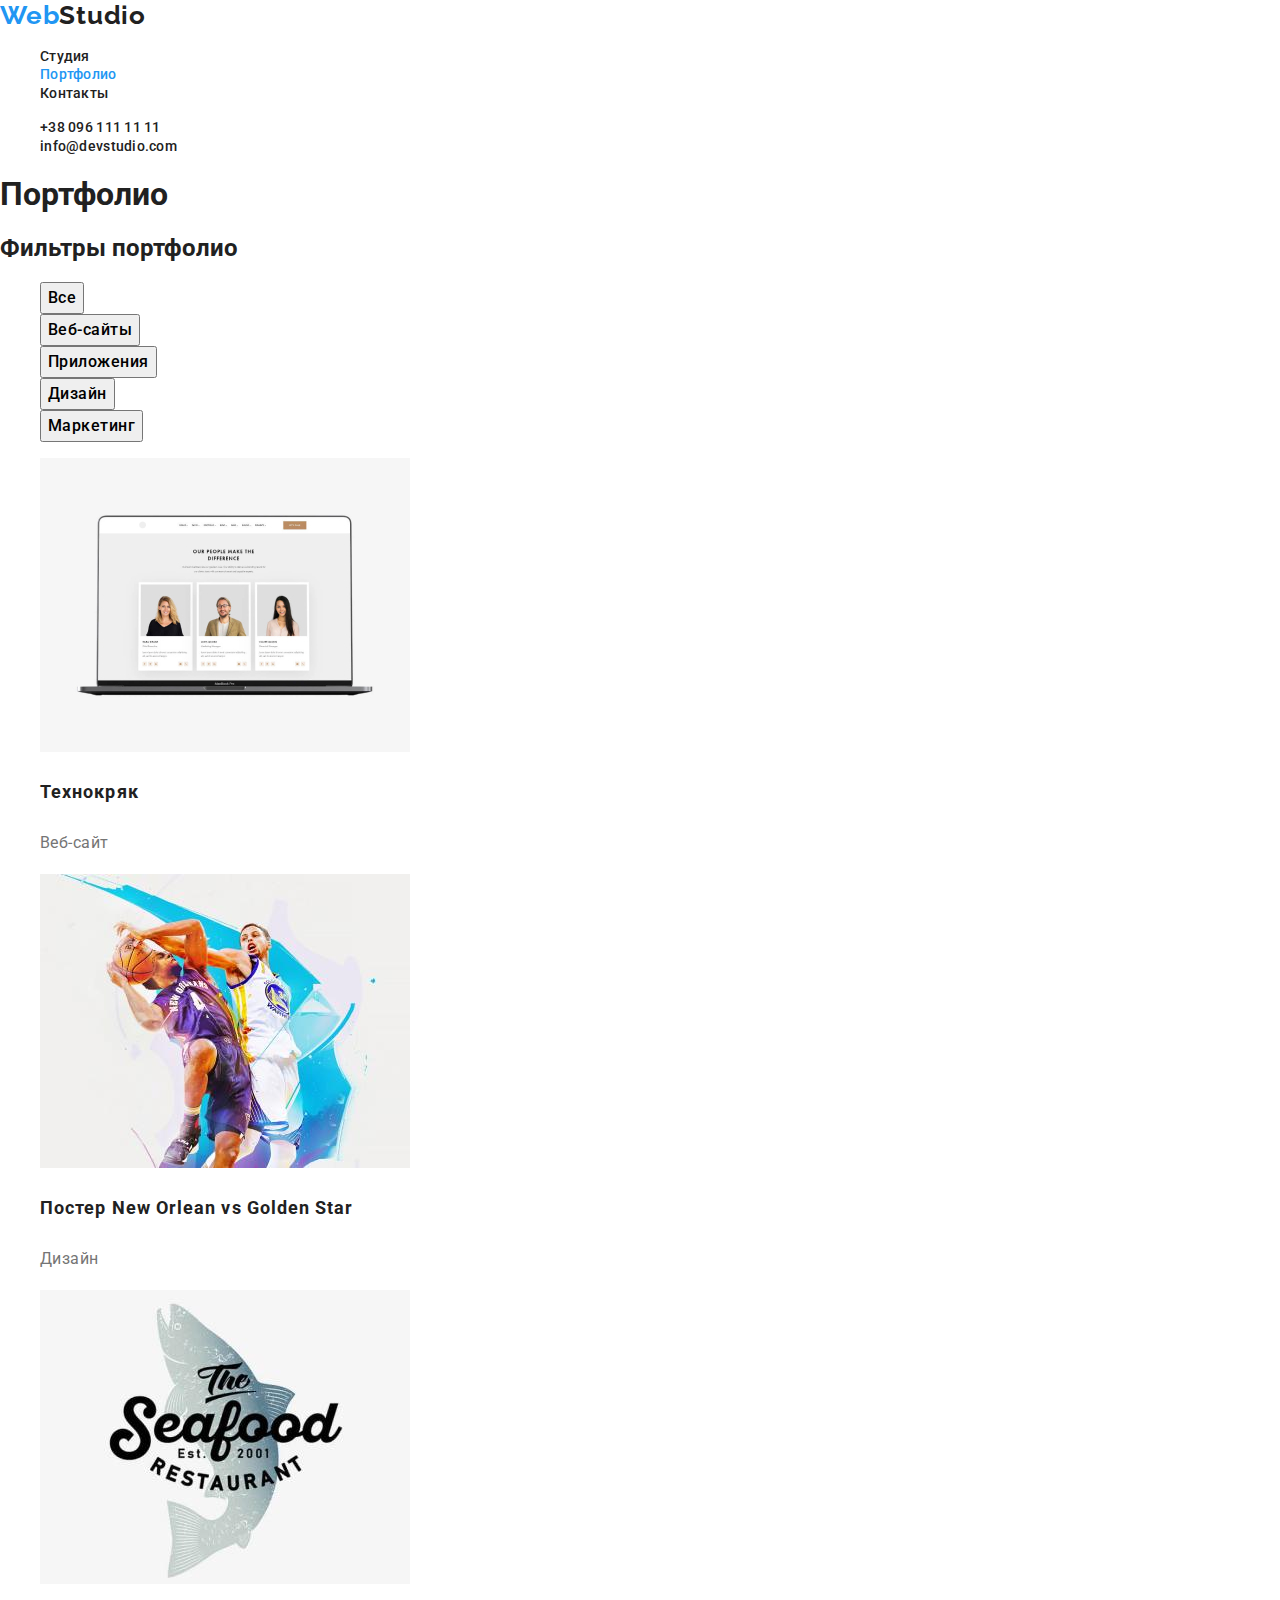
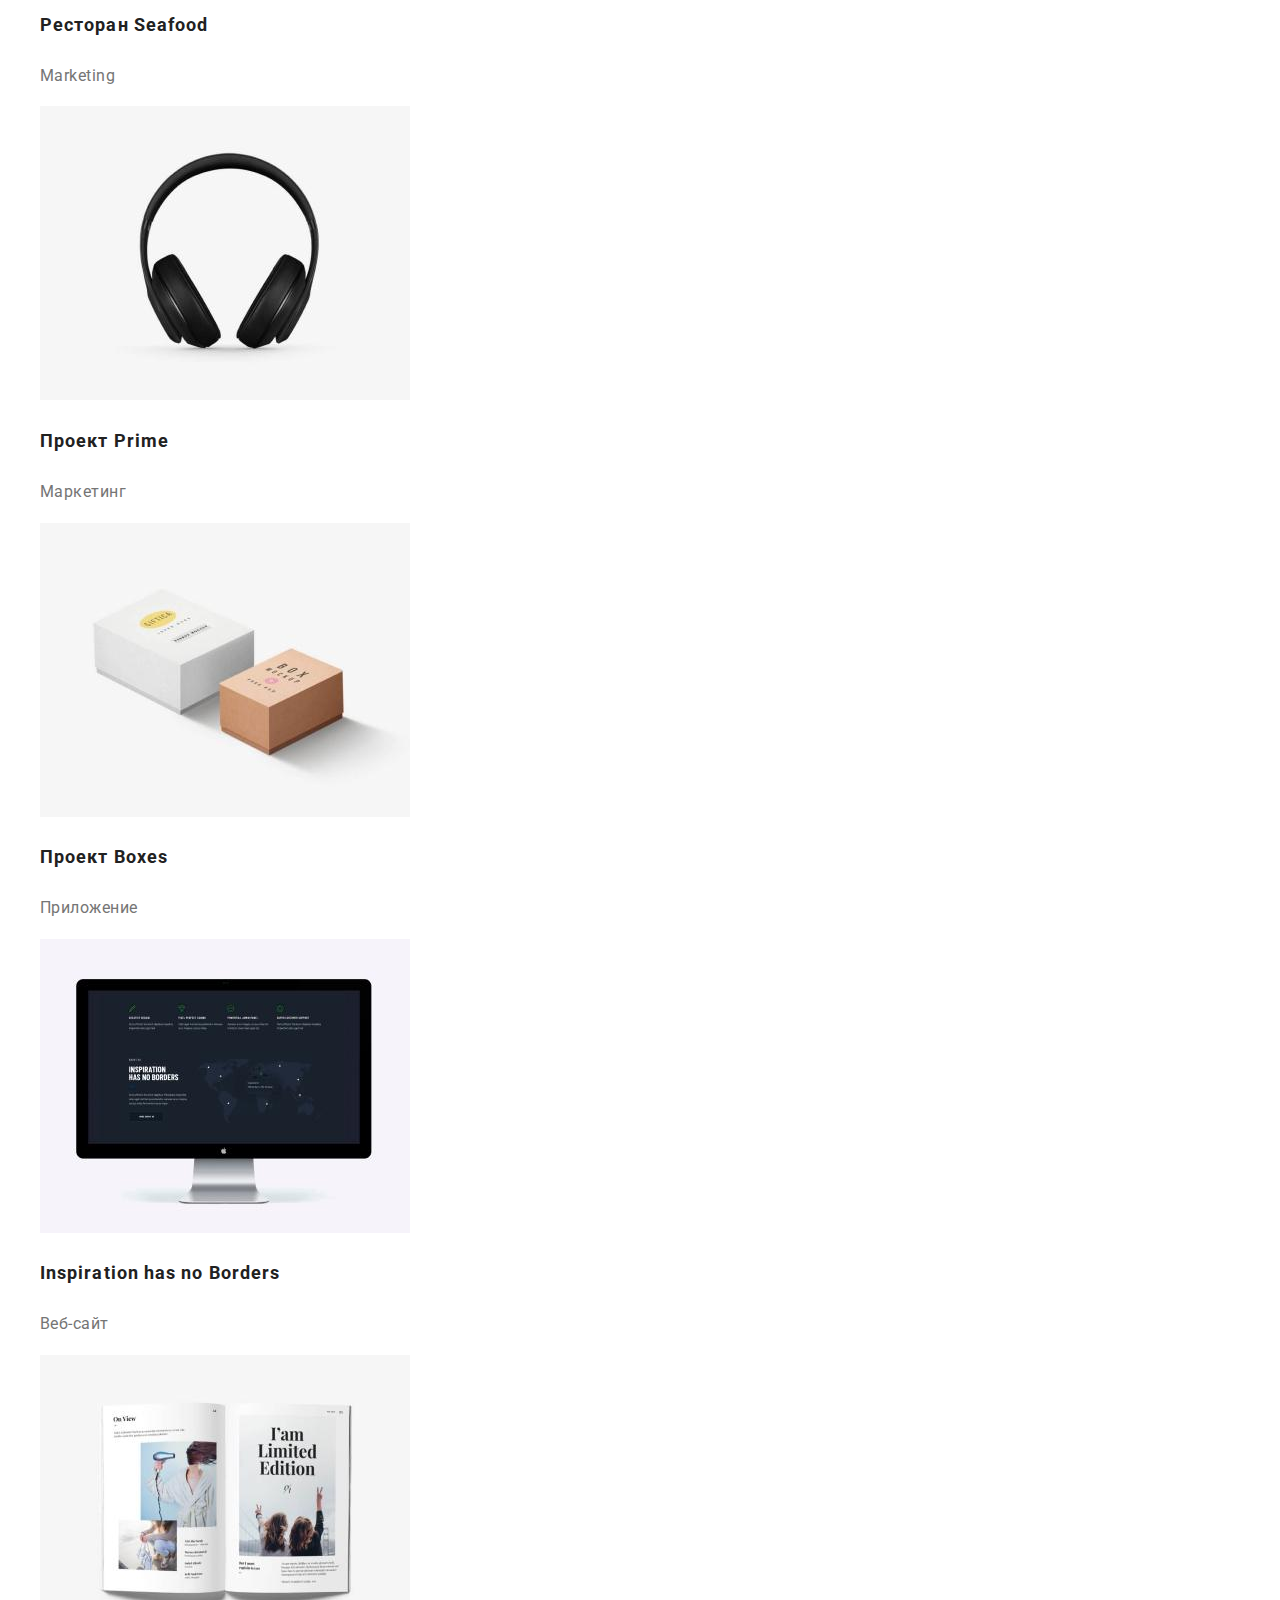
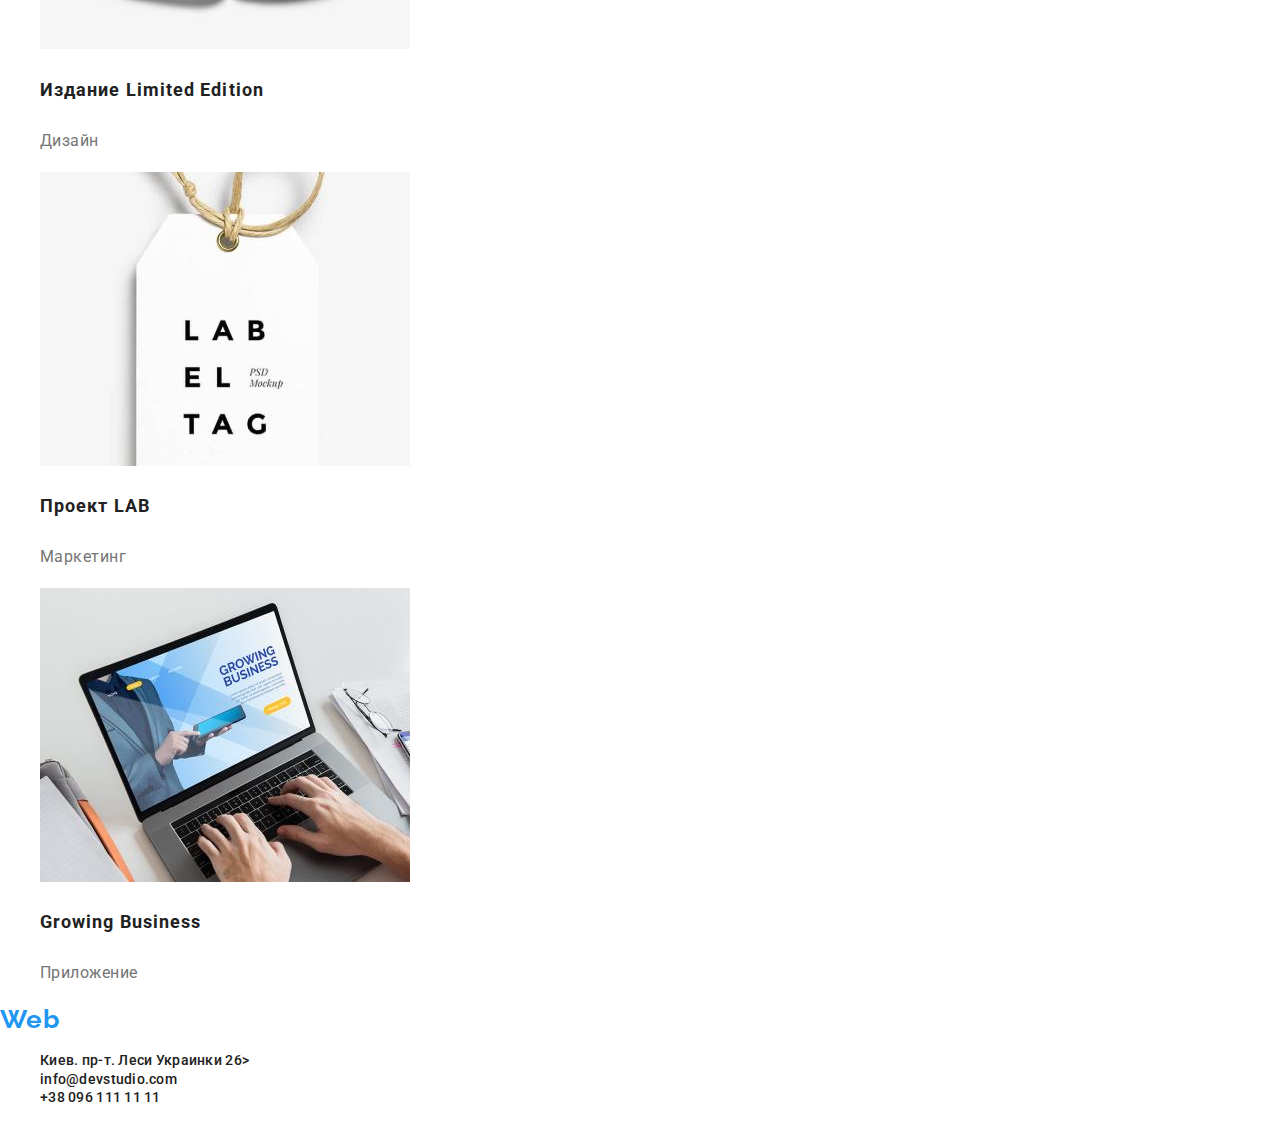
==== portfolio.html @ cba58229 "DOM2" ====
<!DOCTYPE html>
<html lang="ru">
    <head>
        <meta charset="UTF-8">
        <meta name="viewport" content="width=device-width, initial-scale=1.0">
        <title>ЭФФЕКТИВНЫЕ РЕШЕНИЯ ДЛЯ ВАШЕГО БИЗНЕСА</title>
        <link rel = "stylesheet" href="https://cdnjs.cloudflare.com/ajax/libs/modern-normalize/1.0.0/modern-normalize.css">
        <link rel = "preconnect" href = "https://fonts.gstatic.com">
        <link rel = "stylesheet" href="https://fonts.googleapis.com/css2?family=Raleway:wght@400;700&family=Roboto:wght@400;500;700;900&display=swap">
        <link rel = "stylesheet" href="./css/styles.css">
    </head>
    <body>
        <header>
            <nav>
        <!--Логотип--> 
                <a href="" class="logo link logo-light"><span class="letter">Web</span>Studio</a>
                <ul class="list">
                    <li>
                        <a href="" class="nav-link link">Студия</a>
                    </li>
                    <li>
                        <a href="" class="nav-link link active-link ">Портфолио</a>
                    </li>
                    <li>
                        <a href="" class="nav-link link">Контакты</a>
                    </li>
                </ul>
            </nav>
            <!--Контакты-->
            <ul class="list">
                <li>
                    <a href="tel:+380961111111" class="nav-link link">+38 096 111 11 11</a>
               </li>
                <li>
                    <a href="mailto:info@devstudio.com" class="nav-link link">info@devstudio.com</a>
                </li>
            </ul>
        </header>
        <h1 class="">Портфолио</h1>
    <section>
        <h2 class="">Фильтры портфолио</h2>
        <ul  class="list">
            <li class="list-item"><button type="button" class="filter-btn">Все</button></li>
            <li class="list-item"><button type="button" class="filter-btn">Веб-сайты</button></li>
            <li class="list-item"><button type="button" class="filter-btn">Приложения</button></li>
            <li class="list-item"><button type="button" class="filter-btn">Дизайн</button></li>
            <li class="list-item"><button type="button" class="filter-btn">Маркетинг</button></li>
        </ul>
        <ul class="list">
            <li>
                <img src="./images/portfolio/img1.jpg" alt="Ноутбук" width="370" height="294">
                <h3 class="item-title">Технокряк</h3>
                <p lang="ru" class="product-item">Веб-сайт</p>
            </li>

            <li>
                <img src="./images/portfolio/img2.jpg" alt="Баскетболисты" width="370" height="294">
                <h3 class="item-title">Постер New Orlean vs Golden Star</h3>
                <p lang="ru" class="product-item">Дизайн</p>
            </li>

            <li>
                <img src="./images/portfolio/img3.jpg" alt="Логотип" width="370" height="294">
                <h3 class="item-title">Ресторан Seafood</h3>
                <p lang="en" class="product-item">Marketing</p>
            </li>

            <li>
                <img src="./images/portfolio/img4.jpg" alt="Наушники" width="370" height="294">
                <h3 class="item-title">Проект Prime</h3>
                <p lang="ru" class="product-item">Маркетинг</p>
            </li>
            <li>
                <img src="./images/portfolio/img5.jpg" alt="Коробки" width="370" height="294">
                <h3 class="item-title">Проект Boxes</h3>
                <p lang="ru" class="product-item">Приложение</p>
            </li>
            <li>
                <img src="./images/portfolio/img6.jpg" alt="Монитор" width="370" height="294">
                <h3 class="item-title">Inspiration has no Borders</h3>
                <p lang="ru" class="product-item">Веб-сайт</p>
            </li>
            <li>
                <img src="./images/portfolio/img7.jpg" alt="Книжка" width="370" height="294">
                <h3 class="item-title">Издание Limited Edition</h3>
                <p lang="ru" class="product-item">Дизайн</p>
            </li>
            <li>
                <img src="./images/portfolio/img8.jpg" alt="*Бирка" width="370" height="294">
                <h3 class="item-title">Проект LAB</h3>
                <p lang="ru" class="product-item">Маркетинг</p>
            </li>
            <li>
                <img src="./images/portfolio/img9.jpg" alt="Набирать текст на ноутбуке" width="370" height="294">
                <h3 class="item-title">Growing Business</h3>
                <p lang="ru" class="product-item">Приложение</p>
            </li>
        </ul>
    </section>

    </body>
    <footer>
        <a href="" class="logo link logo-dark"><span class="letter">Web</span>Studio</a>
        <address class="address">
            <ul class="list">
                <li>
                    <a href="https://goo.gl/maps/rmxDf8wJgDax7i2T6" target="_blank" rel="noopener noreferrer" class="nav-link link">Киев.
                        пр-т. Леси Украинки 26></a>
                </li>
                <li>
                    <a href="mailto:info@devstudio.com" class="nav-link link">info@devstudio.com</a>
                </li>
                <li>
                    <a href="tel:+380961111111" class="nav-link link">+38 096 111 11 11</a>
                </li>
            </ul>
        </address>
    </footer>
</html>
---- css/styles.css ----
:root {
    --main-font: "Roboto", sans-serif;
    --secondary-font: "Raleway", sans-serif;
    --accent-color: #2196F3;
}


body {
    font-family: var(--main-font);
    color: #212121;
}

.list {
    list-style: none;
}

.address {
    font-style: normal;
}
/*==============HEADER================*/

.link {
    text-decoration: none;
    color: #212121;
}

.header {
    background: #FFFFFF;
}

.logo {
    font-family: var(--secondary-font);
    font-style: normal;
    font-weight: bold;
    font-size: 26px;
    line-height: 1.19;
    /* identical to box height */

    letter-spacing: 0.03em;
}

.logo-dark {
    color: #FFFFFF;
}
.logo-light {
    color: #212121;
}

.letter {
    color: var(--accent-color);
}



.nav-link {
    font-style: normal;
    font-weight: 500;
    font-size: 14px;
    line-height: 1.14;
    letter-spacing: 0.02em;
}

.nav-link:hover,
.nav-link:focus  {
    color: var(--accent-color);
}

.nav-contact-link {
    color: #757575;
}
.active-link {
    color: var(--accent-color);
}
/*==============END HEADER================*/

/*==============HERO================*/
.modal-btn {
    font-style: normal;
    font-weight: bold;
    text-align: center;
    font-size: 16px;
    line-height: 1.87;
    cursor: pointer;
}

.modal-btn:hover,
.modal-btn:focus {
    background-color: var(--accent-color);
    color: #FFFFFF;
}

/*==============END HERO================*/

.main-title {
    font-style: normal;
    font-weight: 900;
    font-size: 44px;
    line-height: 1.36;    /* or 136% */

    text-align: center;
    letter-spacing: 0.06em;
    text-transform: uppercase;
}

/*===========ABOUT===============*/
.feature-title {
    font-style: normal;
    font-weight: bold;
    font-size: 14px;
    line-height: 1.14;
    letter-spacing: 0.03em;
    text-transform: uppercase;
}

.feature {
    font-style: normal;
    font-weight: normal;
    font-size: 14px;
    line-height: 1.71;
    /* or 171% */

    letter-spacing: 0.03em;

    color: #757575;
}

.about-title {
    font-style: normal;
    font-weight: bold;
    font-size: 36px;
    line-height: 1.16;
    text-align: center;
    letter-spacing: 0.03em;
}

.about-item-title {
    font-style: normal;
    font-weight: 500;
    font-size: 16px;
    line-height: 1.18;
    /* identical to box height */

    text-align: center;
    letter-spacing: 0.03em;
}

.about-item {
    font-style: normal;
    font-weight: normal;
    font-size: 16px;
    line-height: 1.18;
    /* identical to box height */

    text-align: center;
    letter-spacing: 0.03em;
}

/*===========END ABOUT===============*/
/*=============FOOTER================*/
.footer-address-link {
    font-style: normal;
    font-weight: normal;
    font-size: 14px;
    line-height: 1.71;
    /* or 171% */

    letter-spacing: 0.03em;
    color: #FFFFFF;
}
.footer-contact-link {
    font-style: normal;
    font-weight: normal;
    font-size: 14px;
    line-height: 1.71;
    /* or 171% */

    letter-spacing: 0.03em;

    color: rgba(255, 255, 255, 0.6);
}

/*=============END FOOTER================*/

/*=============Portfolio================*/
.filter-btn {
    font-style: normal;
    font-weight: 500;
    font-size: 16px;
    line-height: 1.62;
    /* identical to box height, or 162% */

    text-align: center;
    letter-spacing: 0.03em;
    cursor: pointer;
}

.filter-btn:hover,
.filter-btn:focus {
    background-color: var(--accent-color);
    color: #FFFFFF;
}
.product-item {
    font-style: normal;
    font-weight: normal;
    font-size: 16px;
    line-height: 1.87;
    /* identical to box height, or 187% */
    
    letter-spacing: 0.03em;
    
    color: #757575;
}
.item-title{
    font-style: normal;
font-weight: bold;
font-size: 18px;
line-height: 2;
/* identical to box height, or 200% */

letter-spacing: 0.06em;

color: #212121;
    
}
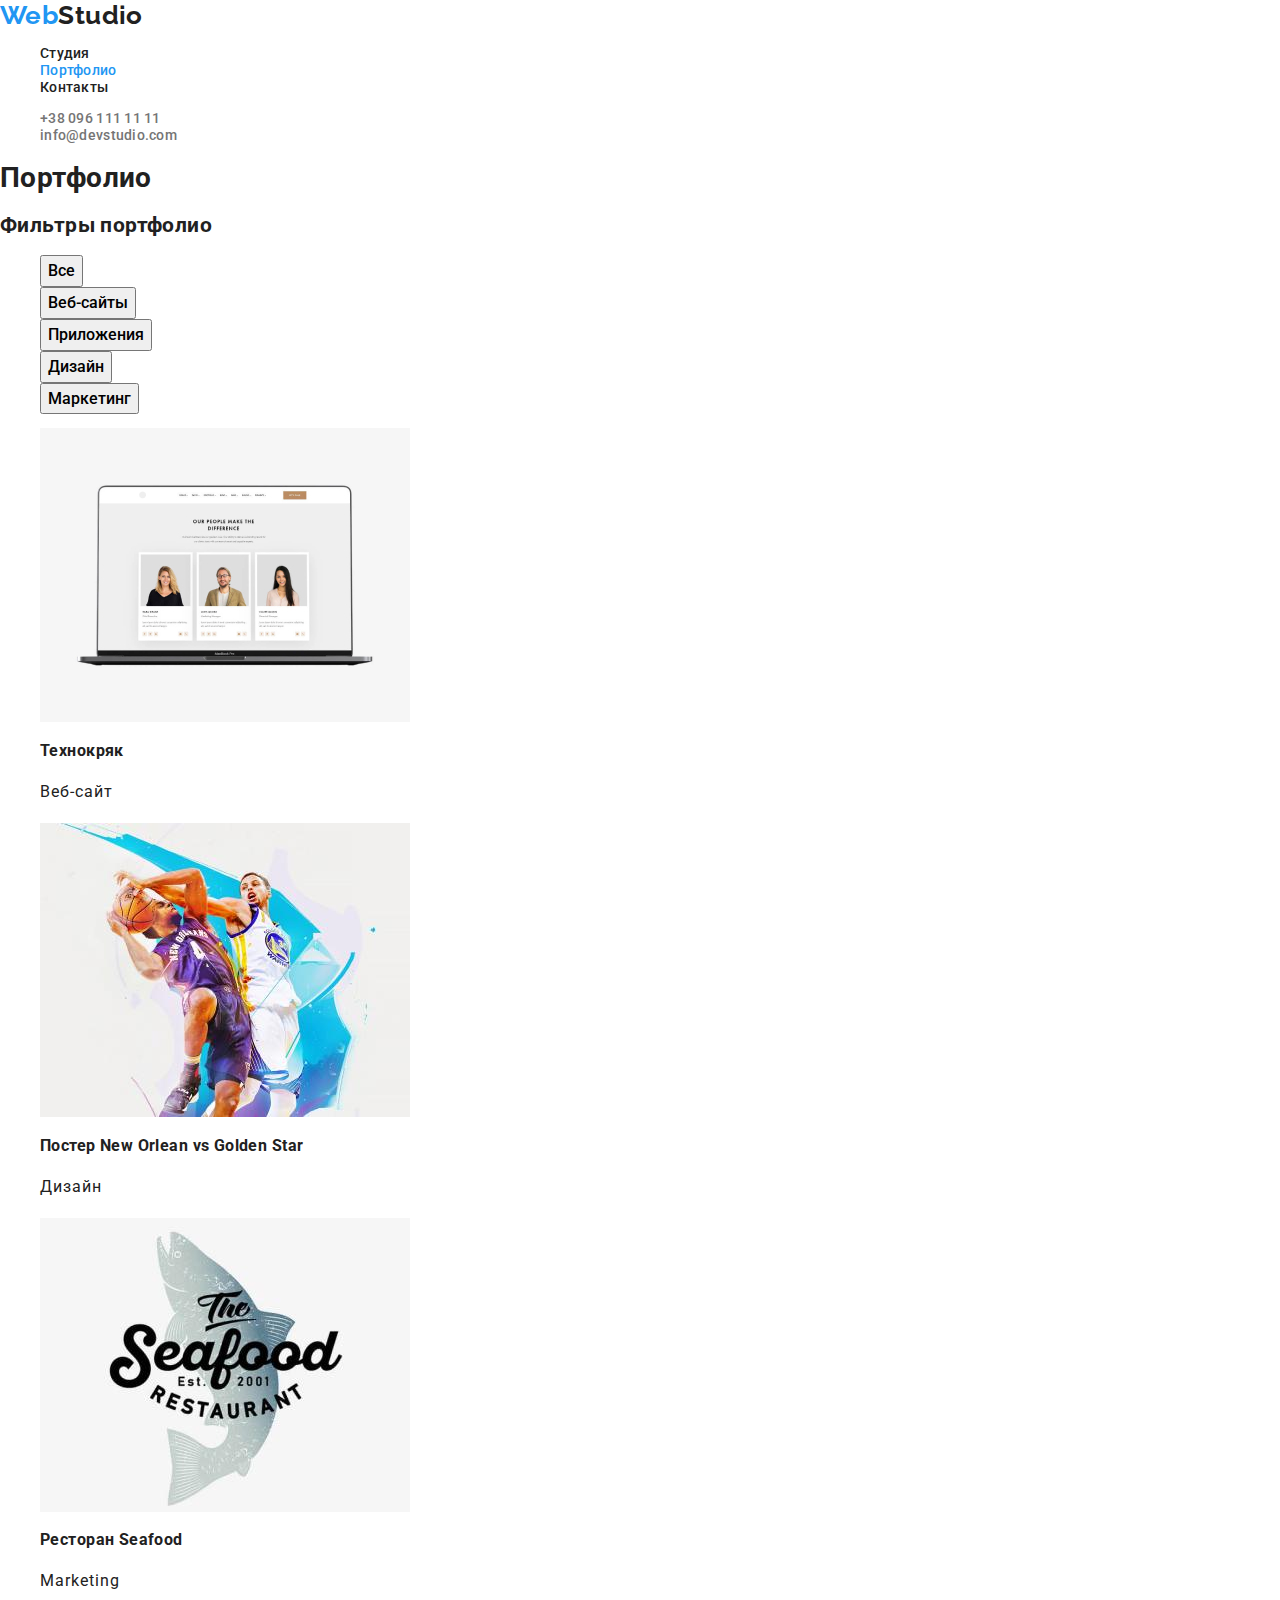
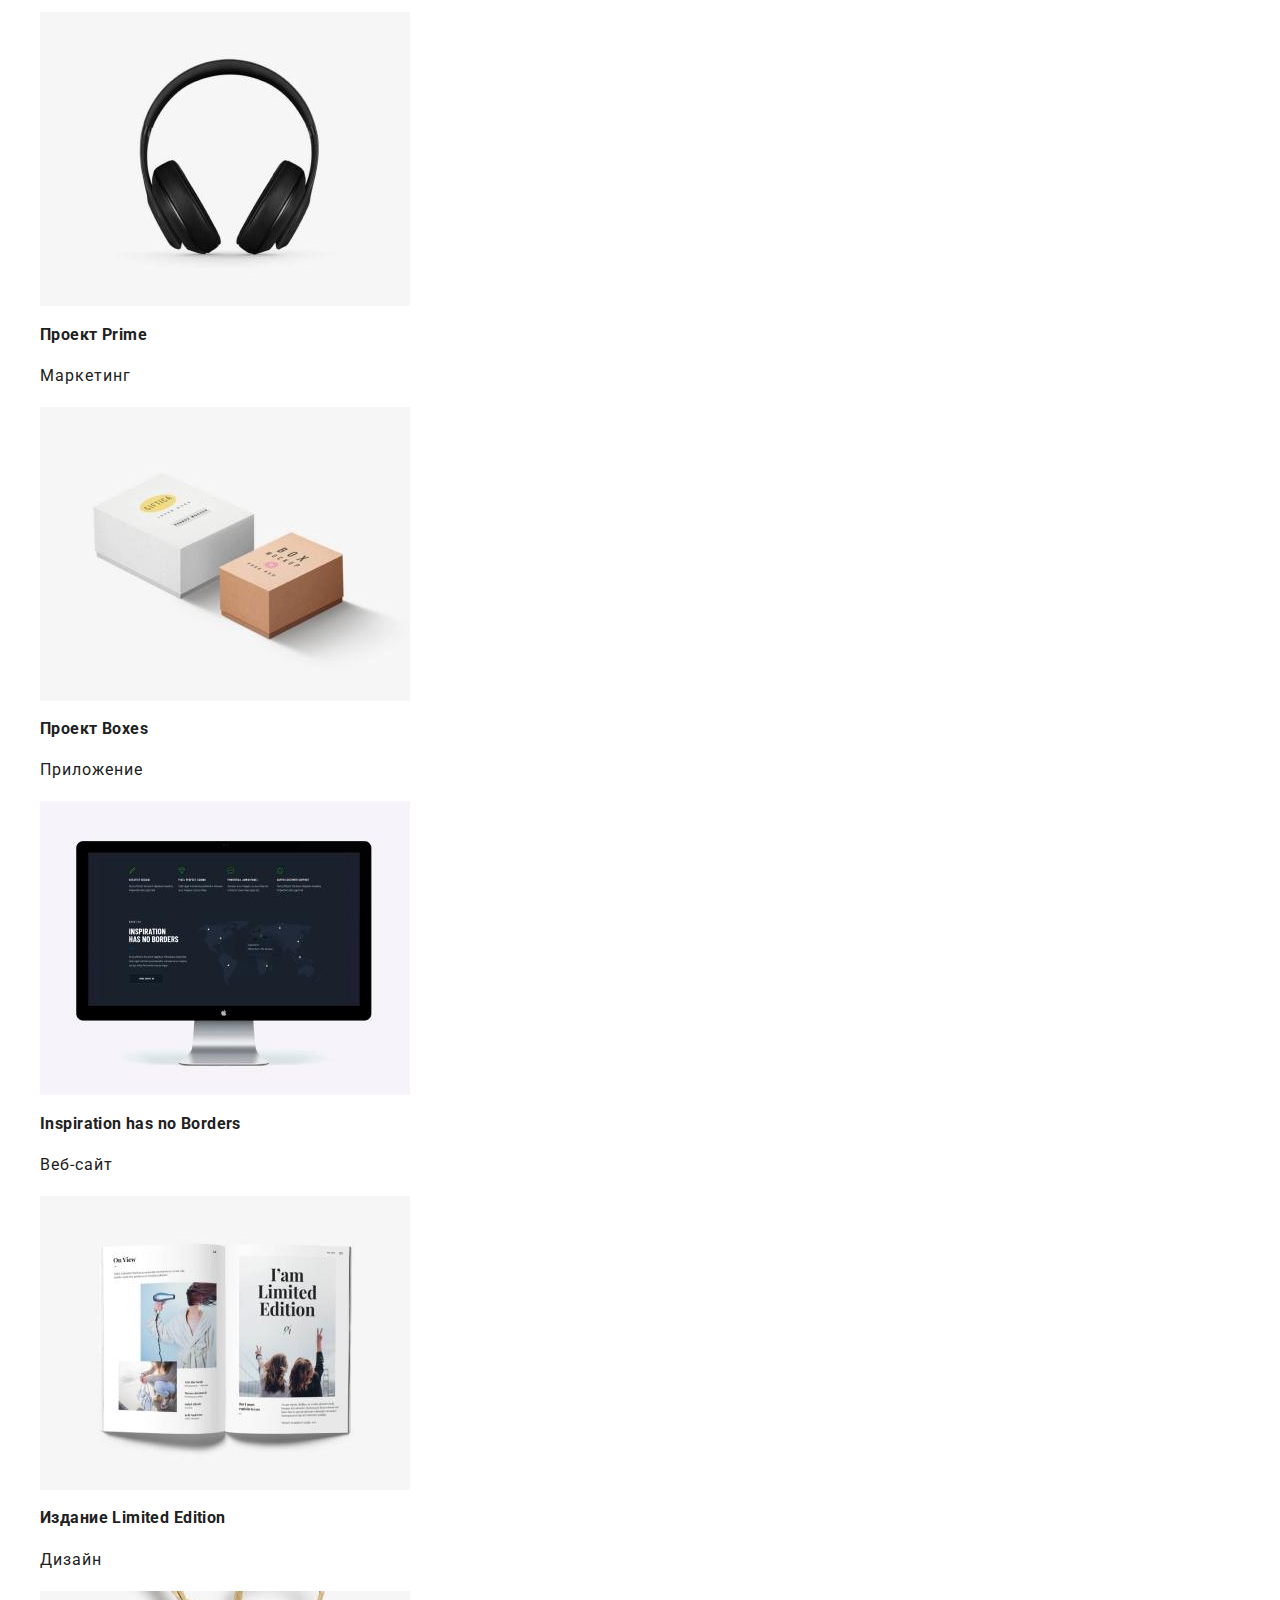
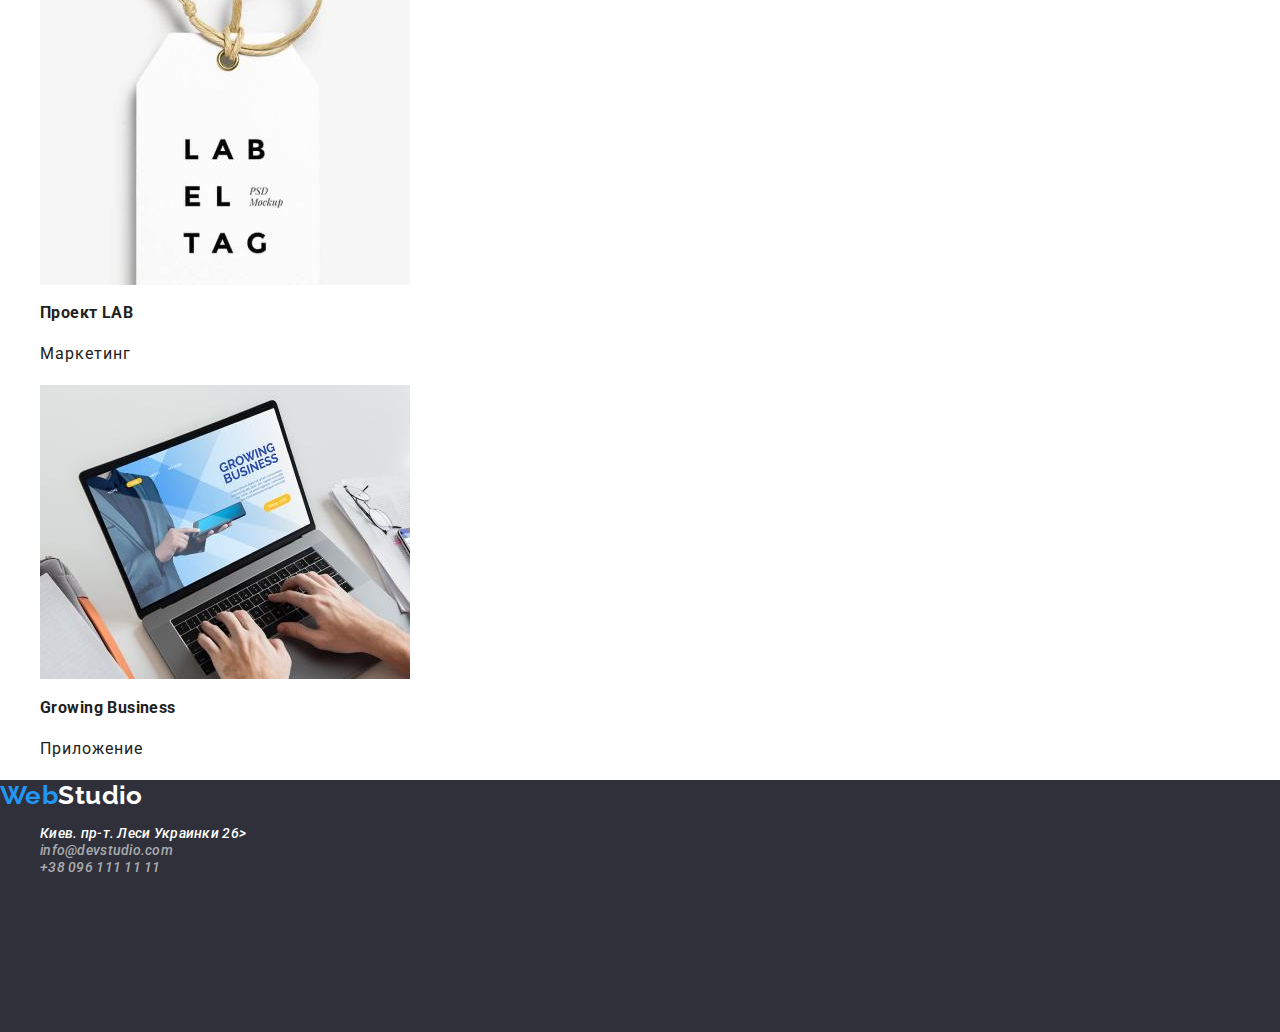
==== commit d23d8d89: "Испавляет баги по 1 сабмиту" ====
--- a/portfolio.html
+++ b/portfolio.html
@@ -1,119 +1,198 @@
 <!DOCTYPE html>
 <html lang="ru">
-    <head>
-        <meta charset="UTF-8">
-        <meta name="viewport" content="width=device-width, initial-scale=1.0">
-        <title>ЭФФЕКТИВНЫЕ РЕШЕНИЯ ДЛЯ ВАШЕГО БИЗНЕСА</title>
-        <link rel = "stylesheet" href="https://cdnjs.cloudflare.com/ajax/libs/modern-normalize/1.0.0/modern-normalize.css">
-        <link rel = "preconnect" href = "https://fonts.gstatic.com">
-        <link rel = "stylesheet" href="https://fonts.googleapis.com/css2?family=Raleway:wght@400;700&family=Roboto:wght@400;500;700;900&display=swap">
-        <link rel = "stylesheet" href="./css/styles.css">
-    </head>
-    <body>
-        <header>
-            <nav>
-        <!--Логотип--> 
-                <a href="" class="logo link logo-light"><span class="letter">Web</span>Studio</a>
-                <ul class="list">
-                    <li>
-                        <a href="" class="nav-link link">Студия</a>
-                    </li>
-                    <li>
-                        <a href="" class="nav-link link active-link ">Портфолио</a>
-                    </li>
-                    <li>
-                        <a href="" class="nav-link link">Контакты</a>
-                    </li>
-                </ul>
-            </nav>
-            <!--Контакты-->
-            <ul class="list">
-                <li>
-                    <a href="tel:+380961111111" class="nav-link link">+38 096 111 11 11</a>
-               </li>
-                <li>
-                    <a href="mailto:info@devstudio.com" class="nav-link link">info@devstudio.com</a>
-                </li>
-            </ul>
-        </header>
-        <h1 class="">Портфолио</h1>
+  <head>
+    <meta charset="UTF-8" />
+    <meta name="viewport" content="width=device-width, initial-scale=1.0" />
+    <title>ЭФФЕКТИВНЫЕ РЕШЕНИЯ ДЛЯ ВАШЕГО БИЗНЕСА</title>
+    <link
+      rel="stylesheet"
+      href="https://cdnjs.cloudflare.com/ajax/libs/modern-normalize/1.0.0/modern-normalize.css"
+    />
+    <link rel="preconnect" href="https://fonts.gstatic.com" />
+    <link
+      rel="stylesheet"
+      href="https://fonts.googleapis.com/css2?family=Raleway:wght@700&family=Roboto:wght@400;500;700;900&display=swap"
+    />
+    <link rel="stylesheet" href="./css/styles.css" />
+  </head>
+  <body>
+    <header>
+      <nav>
+        <!--Логотип-->
+        <a href="" class="logo link logo-light"
+          ><span class="letter">Web</span>Studio</a
+        >
+        <ul class="list">
+          <li>
+            <a href="./index.html" class="nav-link link">Студия</a>
+          </li>
+          <li>
+            <a href="./portfolio.html" class="nav-link link active-link">Портфолио</a>
+          </li>
+          <li>
+            <a href="" class="nav-link link">Контакты</a>
+          </li>
+        </ul>
+      </nav>
+      <!--Контакты-->
+      <ul class="list">
+        <li>
+          <a href="tel:+380961111111" class="nav-link link nav-contact-link  "
+            >+38 096 111 11 11</a
+          >
+        </li>
+        <li>
+          <a href="mailto:info@devstudio.com" class="nav-link link nav-contact-link "
+            >info@devstudio.com</a
+          >
+        </li>
+      </ul>
+    </header>
+    <h1 class="">Портфолио</h1>
     <section>
-        <h2 class="">Фильтры портфолио</h2>
-        <ul  class="list">
-            <li class="list-item"><button type="button" class="filter-btn">Все</button></li>
-            <li class="list-item"><button type="button" class="filter-btn">Веб-сайты</button></li>
-            <li class="list-item"><button type="button" class="filter-btn">Приложения</button></li>
-            <li class="list-item"><button type="button" class="filter-btn">Дизайн</button></li>
-            <li class="list-item"><button type="button" class="filter-btn">Маркетинг</button></li>
+      <h2 class="">Фильтры портфолио</h2>
+      <ul class="list">
+        <li class="list-item">
+          <button type="button" class="filter-btn">Все</button>
+        </li>
+        <li class="list-item">
+          <button type="button" class="filter-btn">Веб-сайты</button>
+        </li>
+        <li class="list-item">
+          <button type="button" class="filter-btn">Приложения</button>
+        </li>
+        <li class="list-item">
+          <button type="button" class="filter-btn">Дизайн</button>
+        </li>
+        <li class="list-item">
+          <button type="button" class="filter-btn">Маркетинг</button>
+        </li>
+      </ul>
+      <ul class="list">
+        <li>
+          <img
+            src="./images/portfolio/img1.jpg"
+            alt="Ноутбук"
+            width="370"
+            height="294"
+          />
+          <h3 class="item-title">Технокряк</h3>
+          <p lang="ru" class="product-item">Веб-сайт</p>
+        </li>
+
+        <li>
+          <img
+            src="./images/portfolio/img2.jpg"
+            alt="Баскетболисты"
+            width="370"
+            height="294"
+          />
+          <h3 class="item-title">Постер New Orlean vs Golden Star</h3>
+          <p lang="ru" class="product-item">Дизайн</p>
+        </li>
+
+        <li>
+          <img
+            src="./images/portfolio/img3.jpg"
+            alt="Логотип"
+            width="370"
+            height="294"
+          />
+          <h3 class="item-title">Ресторан Seafood</h3>
+          <p lang="en" class="product-item">Marketing</p>
+        </li>
+
+        <li>
+          <img
+            src="./images/portfolio/img4.jpg"
+            alt="Наушники"
+            width="370"
+            height="294"
+          />
+          <h3 class="item-title">Проект Prime</h3>
+          <p lang="ru" class="product-item">Маркетинг</p>
+        </li>
+        <li>
+          <img
+            src="./images/portfolio/img5.jpg"
+            alt="Коробки"
+            width="370"
+            height="294"
+          />
+          <h3 class="item-title">Проект Boxes</h3>
+          <p lang="ru" class="product-item">Приложение</p>
+        </li>
+        <li>
+          <img
+            src="./images/portfolio/img6.jpg"
+            alt="Монитор"
+            width="370"
+            height="294"
+          />
+          <h3 class="item-title">Inspiration has no Borders</h3>
+          <p lang="ru" class="product-item">Веб-сайт</p>
+        </li>
+        <li>
+          <img
+            src="./images/portfolio/img7.jpg"
+            alt="Книжка"
+            width="370"
+            height="294"
+          />
+          <h3 class="item-title">Издание Limited Edition</h3>
+          <p lang="ru" class="product-item">Дизайн</p>
+        </li>
+        <li>
+          <img
+            src="./images/portfolio/img8.jpg"
+            alt="*Бирка"
+            width="370"
+            height="294"
+          />
+          <h3 class="item-title">Проект LAB</h3>
+          <p lang="ru" class="product-item">Маркетинг</p>
+        </li>
+        <li>
+          <a>
+          <img
+            src="./images/portfolio/img9.jpg"
+            alt="Набирать текст на ноутбуке"
+            width="370"
+            height="294"
+          />
+          <h3 class="item-title">Growing Business</h3>
+          <p lang="ru" class="product-item">Приложение</p>
+          </a>
+        </li>
+      </ul>
+    </section>
+    <footer class="footer-bg">
+      <a href="" class="logo link logo-dark"
+        ><span class="letter">Web</span>Studio</a
+      >
+      <address class="address">
+        <ul class="list">
+          <li>
+            <a
+              href="https://goo.gl/maps/rmxDf8wJgDax7i2T6"
+              target="_blank"
+              rel="noopener noreferrer"
+              class="nav-link map-link link"
+              >Киев. пр-т. Леси Украинки 26></a
+            >
+          </li>
+          <li>
+            <a href="mailto:info@devstudio.com" class="nav-link tr-link link"
+              >info@devstudio.com</a
+            >
+          </li>
+          <li>
+            <a href="tel:+380961111111" class="nav-link tr-link link"
+              >+38 096 111 11 11</a
+            >
+          </li>
         </ul>
-        <ul class="list">
-            <li>
-                <img src="./images/portfolio/img1.jpg" alt="Ноутбук" width="370" height="294">
-                <h3 class="item-title">Технокряк</h3>
-                <p lang="ru" class="product-item">Веб-сайт</p>
-            </li>
-
-            <li>
-                <img src="./images/portfolio/img2.jpg" alt="Баскетболисты" width="370" height="294">
-                <h3 class="item-title">Постер New Orlean vs Golden Star</h3>
-                <p lang="ru" class="product-item">Дизайн</p>
-            </li>
-
-            <li>
-                <img src="./images/portfolio/img3.jpg" alt="Логотип" width="370" height="294">
-                <h3 class="item-title">Ресторан Seafood</h3>
-                <p lang="en" class="product-item">Marketing</p>
-            </li>
-
-            <li>
-                <img src="./images/portfolio/img4.jpg" alt="Наушники" width="370" height="294">
-                <h3 class="item-title">Проект Prime</h3>
-                <p lang="ru" class="product-item">Маркетинг</p>
-            </li>
-            <li>
-                <img src="./images/portfolio/img5.jpg" alt="Коробки" width="370" height="294">
-                <h3 class="item-title">Проект Boxes</h3>
-                <p lang="ru" class="product-item">Приложение</p>
-            </li>
-            <li>
-                <img src="./images/portfolio/img6.jpg" alt="Монитор" width="370" height="294">
-                <h3 class="item-title">Inspiration has no Borders</h3>
-                <p lang="ru" class="product-item">Веб-сайт</p>
-            </li>
-            <li>
-                <img src="./images/portfolio/img7.jpg" alt="Книжка" width="370" height="294">
-                <h3 class="item-title">Издание Limited Edition</h3>
-                <p lang="ru" class="product-item">Дизайн</p>
-            </li>
-            <li>
-                <img src="./images/portfolio/img8.jpg" alt="*Бирка" width="370" height="294">
-                <h3 class="item-title">Проект LAB</h3>
-                <p lang="ru" class="product-item">Маркетинг</p>
-            </li>
-            <li>
-                <img src="./images/portfolio/img9.jpg" alt="Набирать текст на ноутбуке" width="370" height="294">
-                <h3 class="item-title">Growing Business</h3>
-                <p lang="ru" class="product-item">Приложение</p>
-            </li>
-        </ul>
-    </section>
-
-    </body>
-    <footer>
-        <a href="" class="logo link logo-dark"><span class="letter">Web</span>Studio</a>
-        <address class="address">
-            <ul class="list">
-                <li>
-                    <a href="https://goo.gl/maps/rmxDf8wJgDax7i2T6" target="_blank" rel="noopener noreferrer" class="nav-link link">Киев.
-                        пр-т. Леси Украинки 26></a>
-                </li>
-                <li>
-                    <a href="mailto:info@devstudio.com" class="nav-link link">info@devstudio.com</a>
-                </li>
-                <li>
-                    <a href="tel:+380961111111" class="nav-link link">+38 096 111 11 11</a>
-                </li>
-            </ul>
-        </address>
+      </address>
     </footer>
-</html>+  </body>
+</html>
--- a/css/styles.css
+++ b/css/styles.css
@@ -1,224 +1,208 @@
 :root {
-    --main-font: "Roboto", sans-serif;
-    --secondary-font: "Raleway", sans-serif;
-    --accent-color: #2196F3;
-}
-
+  --main-font: "Roboto", sans-serif;
+  --secondary-font: "Raleway", sans-serif;
+  --accent-color: #2196f3;
+  --white-color: #ffffff;
+  --mostly-black-color: #212121;
+  --dark-graylish-blue-color: #2f303A;
+  --dark-gray-color: #757575;
+  --transparent-white-color: rgba(255, 255, 255, 0.6);
+
+}
 
 body {
-    font-family: var(--main-font);
-    color: #212121;
+  font-family: var(--main-font);
+  color: var(--mostly-black-color);
+  font-style: normal;
+  font-weight: normal;
+  font-size: 14px;
+  letter-spacing: 0.03em;
 }
 
 .list {
-    list-style: none;
-}
-
-.address {
-    font-style: normal;
-}
+  list-style: none;
+}
+
 /*==============HEADER================*/
 
 .link {
-    text-decoration: none;
-    color: #212121;
+  text-decoration: none;
+  color: var(--mostly-black-color);
 }
 
 .header {
-    background: #FFFFFF;
+  background: var(--white-color);
 }
 
 .logo {
-    font-family: var(--secondary-font);
-    font-style: normal;
-    font-weight: bold;
-    font-size: 26px;
-    line-height: 1.19;
-    /* identical to box height */
-
-    letter-spacing: 0.03em;
+  font-family: var(--secondary-font);
+  font-weight: bold;
+  font-size: 26px;
+  line-height: 1.19;
+  /* identical to box height */
+
 }
 
 .logo-dark {
-    color: #FFFFFF;
+  color: var(--white-color);
 }
 .logo-light {
-    color: #212121;
+  color: var(--mostly-black-color);
 }
 
 .letter {
-    color: var(--accent-color);
-}
-
-
+  color: var(--accent-color);
+}
 
 .nav-link {
-    font-style: normal;
-    font-weight: 500;
-    font-size: 14px;
-    line-height: 1.14;
-    letter-spacing: 0.02em;
+  font-weight: 500;
+  line-height: 1.14;
+  letter-spacing: 0.02em;
 }
 
 .nav-link:hover,
-.nav-link:focus  {
-    color: var(--accent-color);
+.nav-link:focus {
+  color: var(--accent-color);
 }
 
 .nav-contact-link {
-    color: #757575;
+  color: var(--dark-gray-color);
 }
 .active-link {
-    color: var(--accent-color);
+  color: var(--accent-color);
 }
 /*==============END HEADER================*/
 
 /*==============HERO================*/
 .modal-btn {
-    font-style: normal;
-    font-weight: bold;
-    text-align: center;
-    font-size: 16px;
-    line-height: 1.87;
-    cursor: pointer;
+  font-weight: bold;
+  text-align: center;
+  font-size: 16px;
+  line-height: 1.87;
+  cursor: pointer;
+  background-color: var(--accent-color);
+  color: var(--white-color);
 }
 
 .modal-btn:hover,
 .modal-btn:focus {
-    background-color: var(--accent-color);
-    color: #FFFFFF;
-}
-
+  background-color: var(--accent-color);
+  color: var(--white-color);
+}
+.hero-bg{
+width: 1600px;
+height: 600px;
+left: 0px;
+top: 80px;
+background: var(--dark-graylish-blue-color);
+  }
 /*==============END HERO================*/
 
 .main-title {
-    font-style: normal;
-    font-weight: 900;
-    font-size: 44px;
-    line-height: 1.36;    /* or 136% */
-
-    text-align: center;
-    letter-spacing: 0.06em;
-    text-transform: uppercase;
+  font-weight: 900;
+  font-size: 44px;
+  line-height: 1.36; /* or 136% */
+  color: var(--white-color);
+  text-align: center;
+  letter-spacing: 0.06em;
+  text-transform: uppercase;
 }
 
 /*===========ABOUT===============*/
 .feature-title {
-    font-style: normal;
-    font-weight: bold;
-    font-size: 14px;
-    line-height: 1.14;
-    letter-spacing: 0.03em;
-    text-transform: uppercase;
+  font-weight: bold;
+  line-height: 1.14;
+  text-transform: uppercase;
 }
 
 .feature {
-    font-style: normal;
-    font-weight: normal;
-    font-size: 14px;
-    line-height: 1.71;
-    /* or 171% */
-
-    letter-spacing: 0.03em;
-
-    color: #757575;
+  line-height: 1.71;
+  /* or 171% */
+  color:var(--dark-gray-color);
 }
 
 .about-title {
-    font-style: normal;
-    font-weight: bold;
-    font-size: 36px;
-    line-height: 1.16;
-    text-align: center;
-    letter-spacing: 0.03em;
+  font-weight: bold;
+  font-size: 36px;
+  line-height: 1.16;
+  text-align: center;
 }
 
 .about-item-title {
-    font-style: normal;
-    font-weight: 500;
-    font-size: 16px;
-    line-height: 1.18;
-    /* identical to box height */
-
-    text-align: center;
-    letter-spacing: 0.03em;
+  font-weight: 500;
+  font-size: 16px;
+  line-height: 1.18;
+  /* identical to box height */
+
+  text-align: center;
 }
 
 .about-item {
-    font-style: normal;
-    font-weight: normal;
-    font-size: 16px;
-    line-height: 1.18;
-    /* identical to box height */
-
-    text-align: center;
-    letter-spacing: 0.03em;
+  font-size: 16px;
+  line-height: 1.18;
+  /* identical to box height */
+
+  text-align: center;
 }
 
 /*===========END ABOUT===============*/
 /*=============FOOTER================*/
 .footer-address-link {
-    font-style: normal;
-    font-weight: normal;
-    font-size: 14px;
-    line-height: 1.71;
-    /* or 171% */
-
-    letter-spacing: 0.03em;
-    color: #FFFFFF;
+  line-height: 1.71;
+  /* or 171% */
+  color: var(--white-color);
 }
 .footer-contact-link {
-    font-style: normal;
-    font-weight: normal;
-    font-size: 14px;
-    line-height: 1.71;
-    /* or 171% */
-
-    letter-spacing: 0.03em;
-
-    color: rgba(255, 255, 255, 0.6);
-}
-
+  line-height: 1.71;
+  /* or 171% */
+  color: var(--transparent-white-color);
+}
+.footer-bg {
+width: 1600px;
+height: 252px;
+left: 0px;
+top: 2097px;
+
+background: var(--dark-graylish-blue-color);
+}
 /*=============END FOOTER================*/
 
 /*=============Portfolio================*/
 .filter-btn {
-    font-style: normal;
-    font-weight: 500;
-    font-size: 16px;
-    line-height: 1.62;
-    /* identical to box height, or 162% */
-
-    text-align: center;
-    letter-spacing: 0.03em;
-    cursor: pointer;
+  font-weight: 500;
+  font-size: 16px;
+  line-height: 1.62;
+  /* identical to box height, or 162% */
+
+  text-align: center;
+  cursor: pointer;
 }
 
 .filter-btn:hover,
 .filter-btn:focus {
-    background-color: var(--accent-color);
-    color: #FFFFFF;
+  background-color: var(--accent-color);
+  color: var(--white-color);
 }
 .product-item {
-    font-style: normal;
-    font-weight: normal;
-    font-size: 16px;
-    line-height: 1.87;
-    /* identical to box height, or 187% */
-    
-    letter-spacing: 0.03em;
-    
-    color: #757575;
-}
-.item-title{
-    font-style: normal;
-font-weight: bold;
-font-size: 18px;
-line-height: 2;
-/* identical to box height, or 200% */
-
-letter-spacing: 0.06em;
-
-color: #212121;
-    
+  font-size: 16px;
+  line-height: 1.87;
+  /* identical to box height, or 187% 
+
+  color: var(--dark-gray-color);
+}
+.item-title {
+  font-weight: bold;
+  font-size: 18px;
+  line-height: 2;
+  /* identical to box height, or 200% */
+
+  letter-spacing: 0.06em;
+
+  color: var(--mostly-black-color);
+}
+.map-link {
+  color: var(--white-color);
+}
+.tr-link {
+  color: var(--transparent-white-color);
 }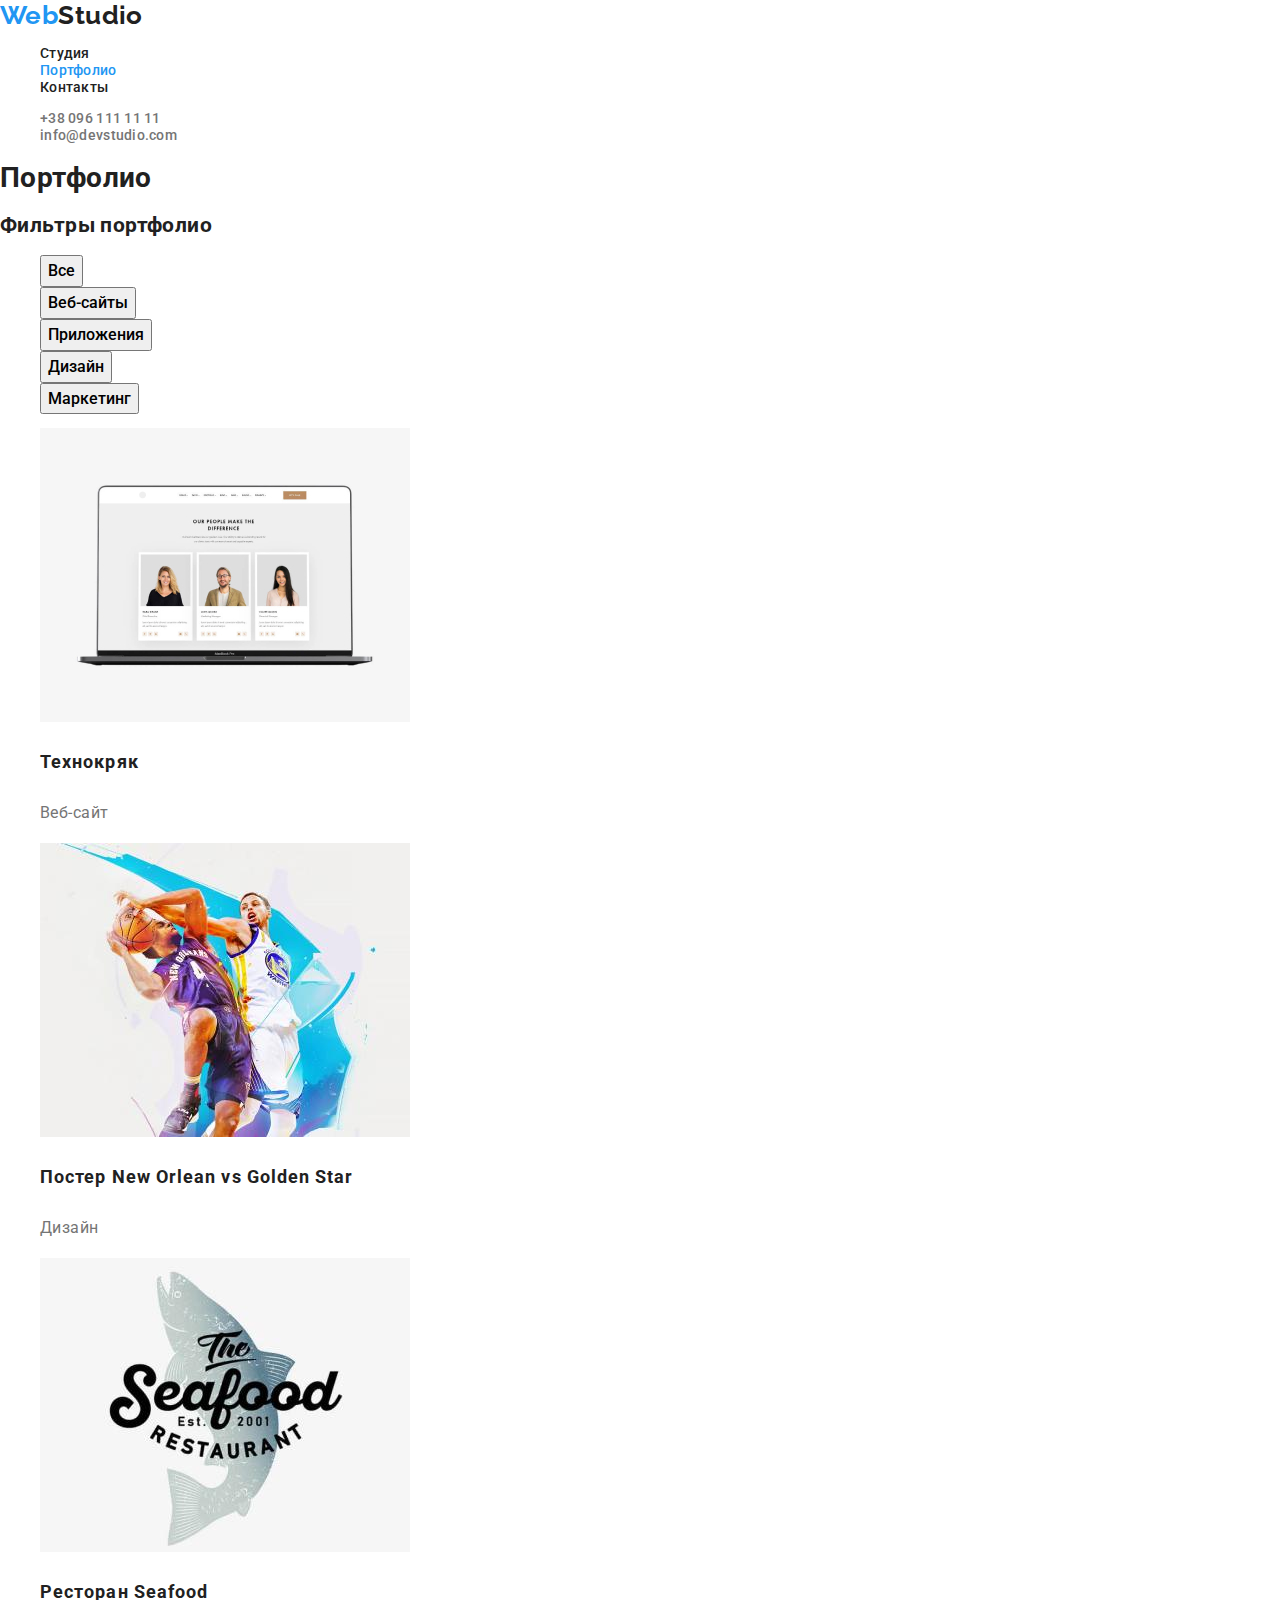
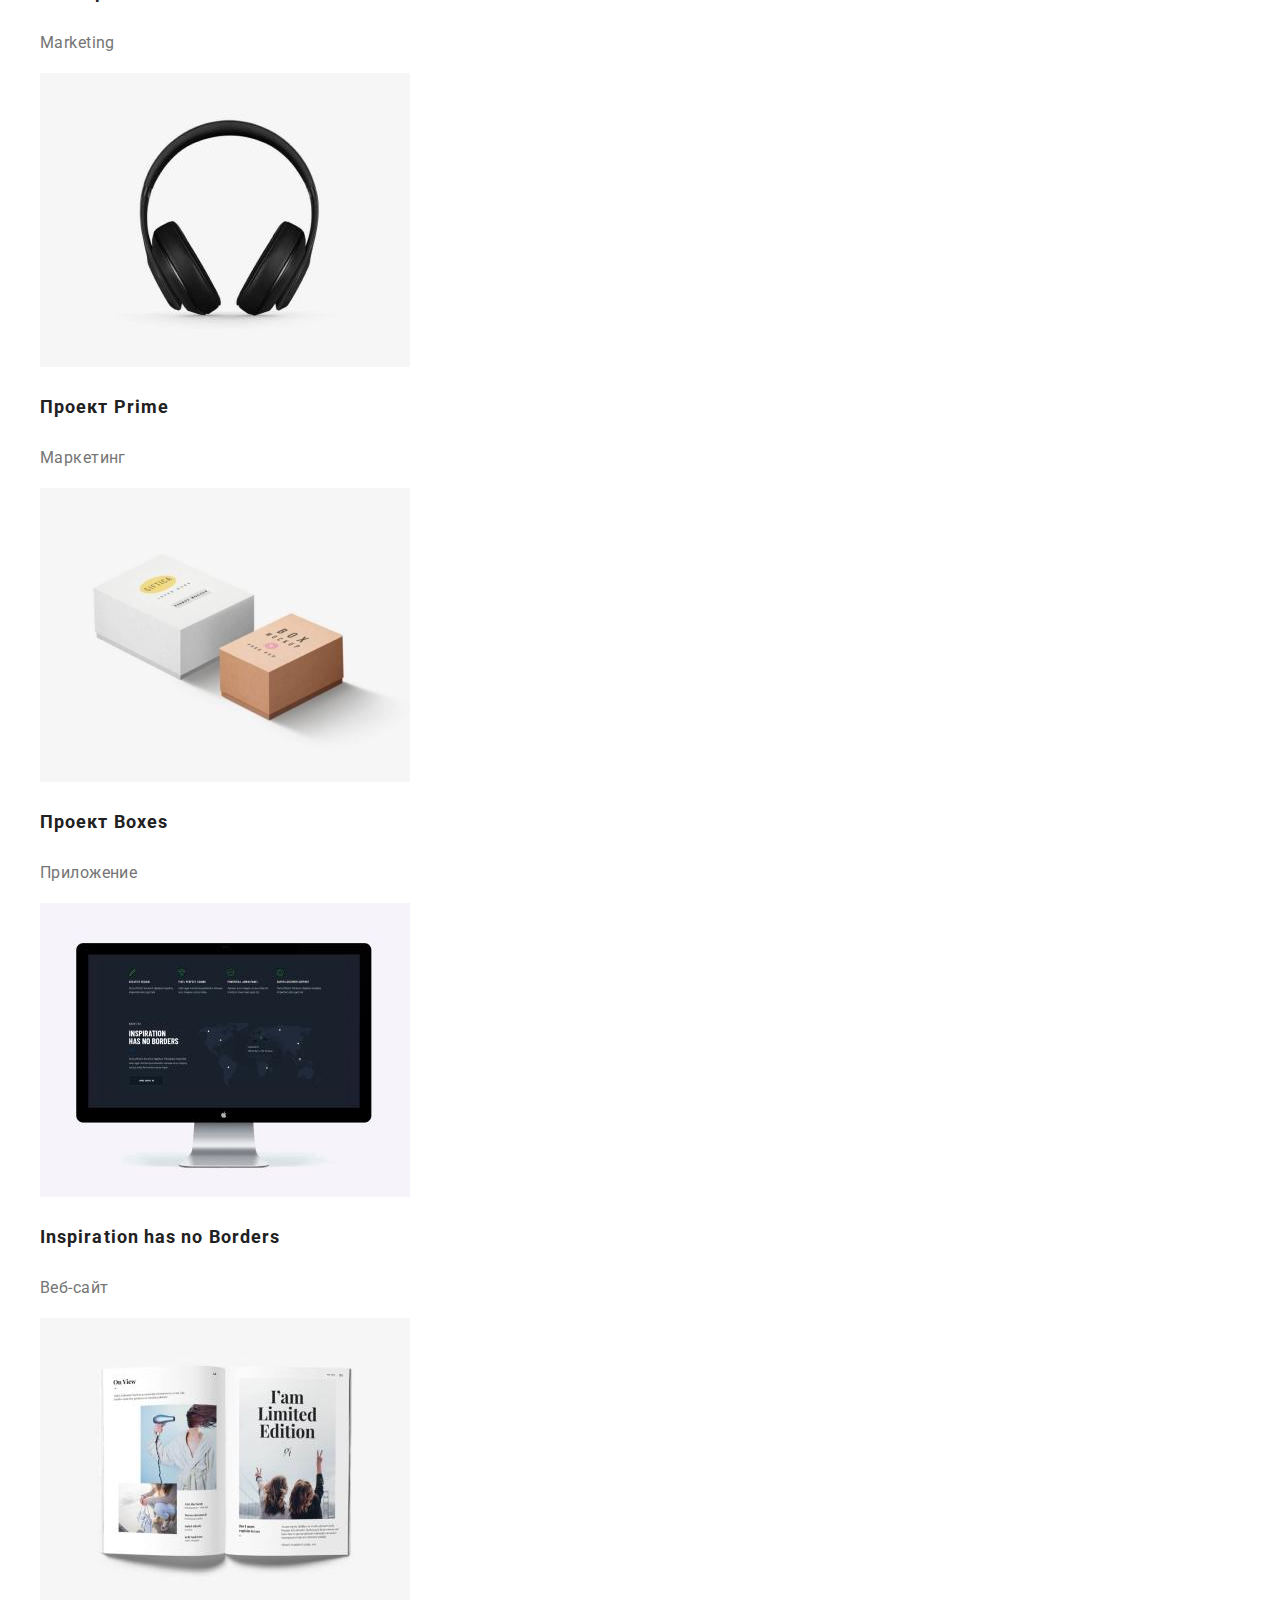
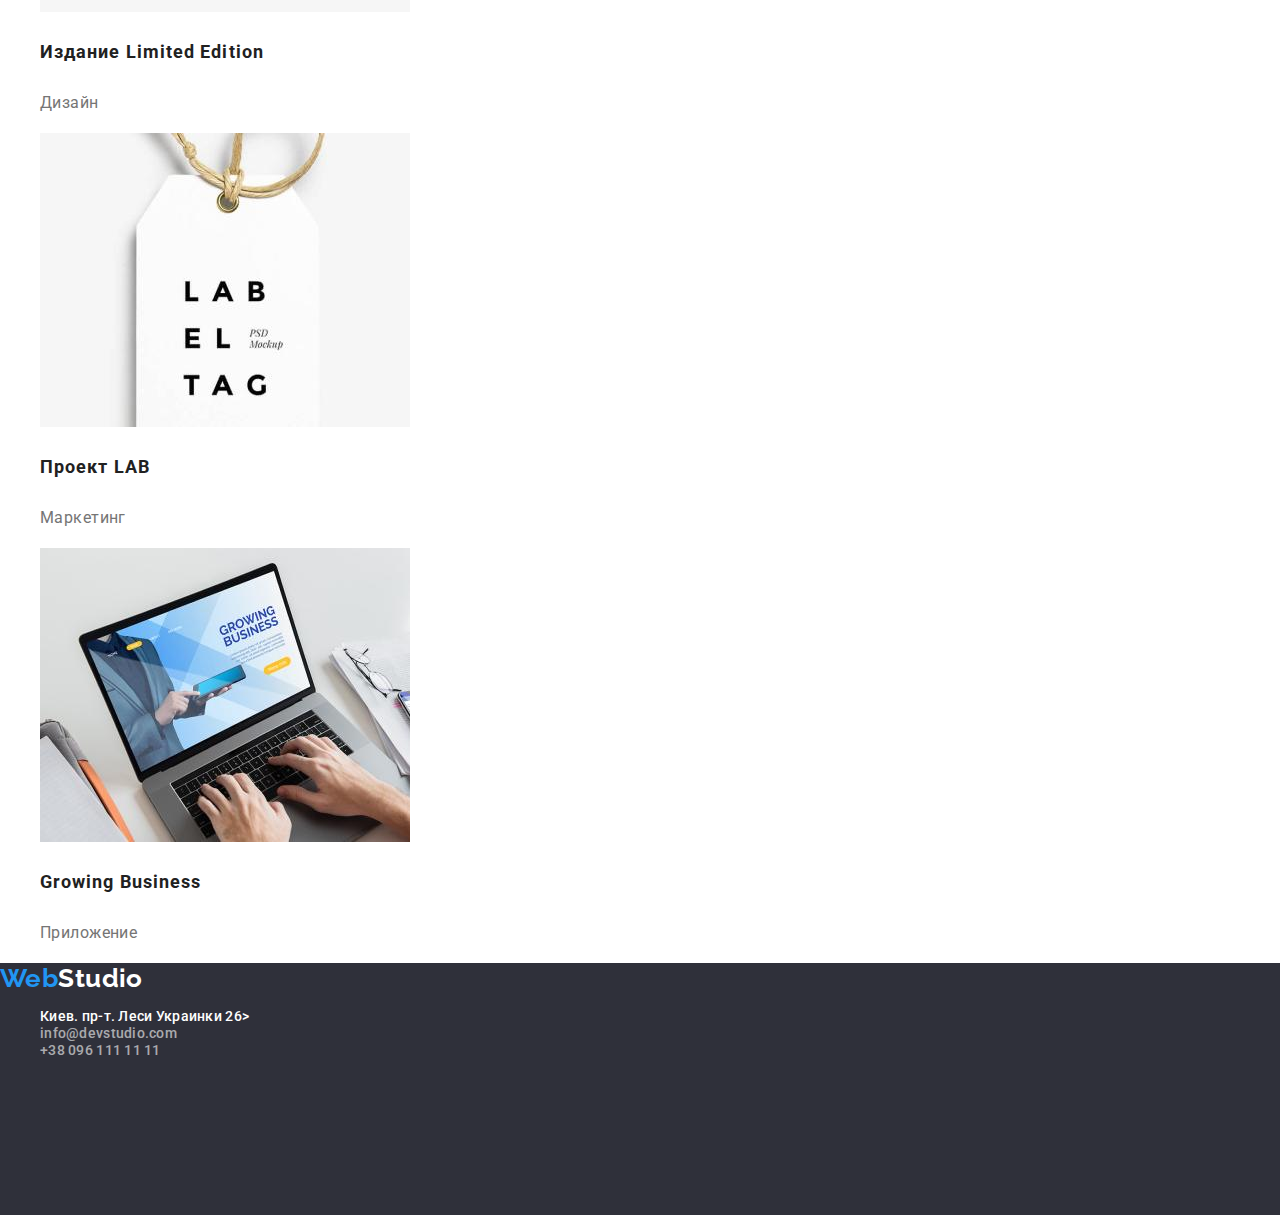
==== commit 6e96fc6c: "Меняет стиль текста" ====
--- a/portfolio.html
+++ b/portfolio.html
@@ -187,7 +187,7 @@
             >
           </li>
           <li>
-            <a href="tel:+380961111111" class="nav-link tr-link link"
+            <a href="tel:+380961111111" class=" nav-link tr-link link "
               >+38 096 111 11 11</a
             >
           </li>
--- a/css/styles.css
+++ b/css/styles.css
@@ -22,9 +22,10 @@
 .list {
   list-style: none;
 }
-
+.address {
+    font-style: normal;
+}
 /*==============HEADER================*/
-
 .link {
   text-decoration: none;
   color: var(--mostly-black-color);
@@ -186,14 +187,17 @@
 .product-item {
   font-size: 16px;
   line-height: 1.87;
-  /* identical to box height, or 187% 
+
+  /* identical to box height, or 187% */
 
   color: var(--dark-gray-color);
-}
-.item-title {
+
+}
+ .item-title {
   font-weight: bold;
   font-size: 18px;
   line-height: 2;
+
   /* identical to box height, or 200% */
 
   letter-spacing: 0.06em;
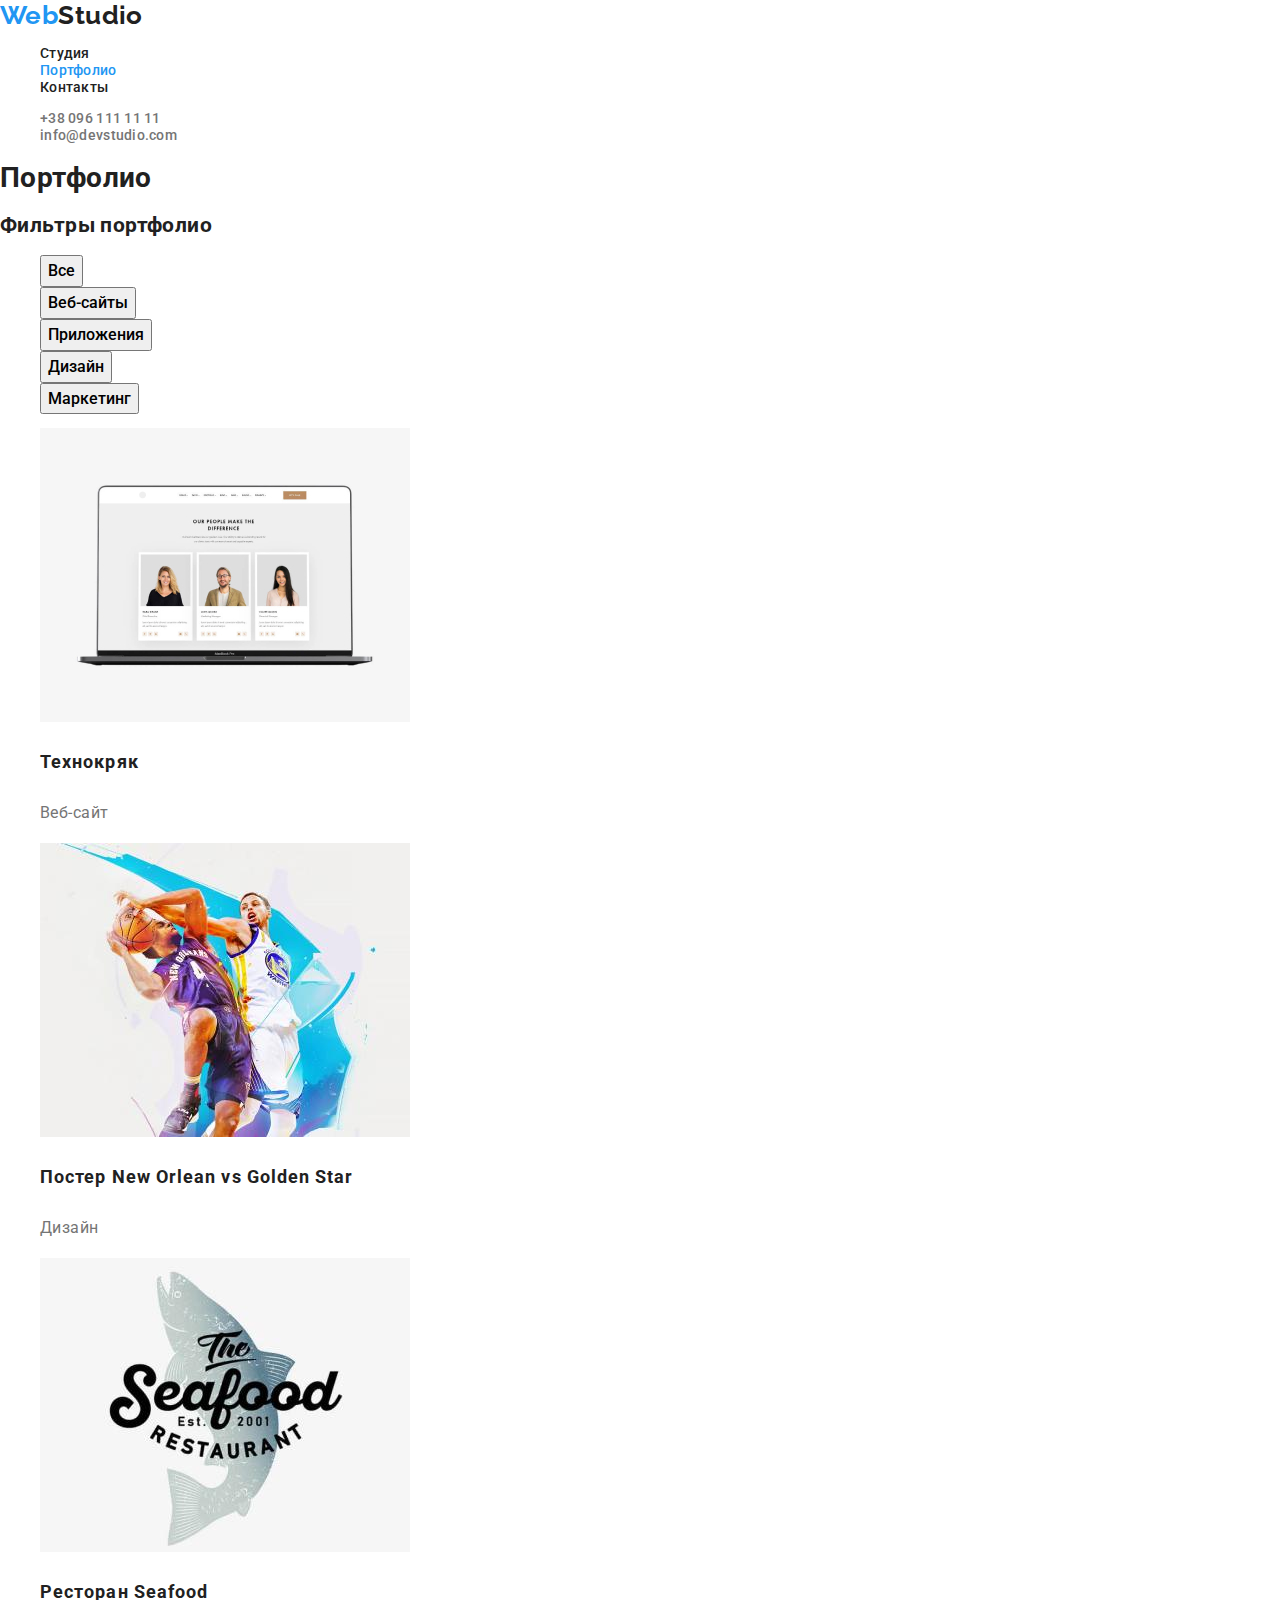
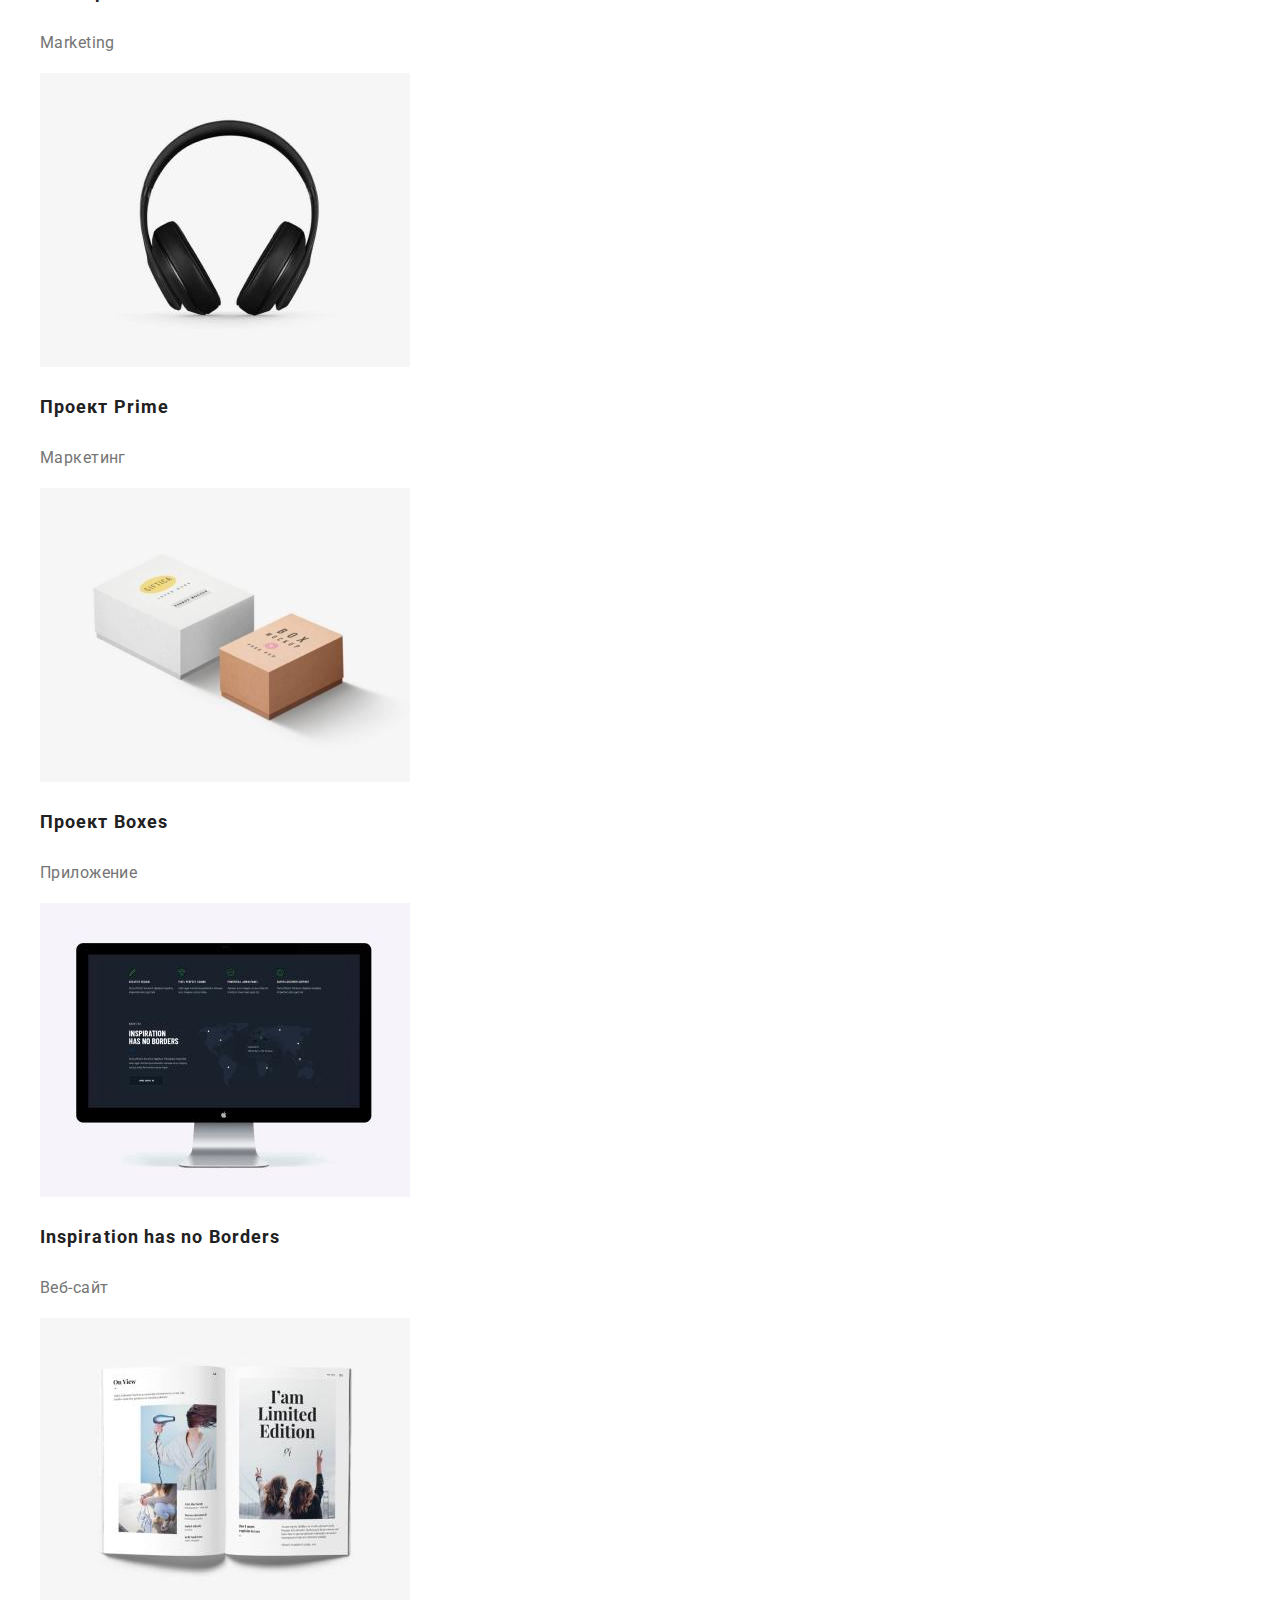
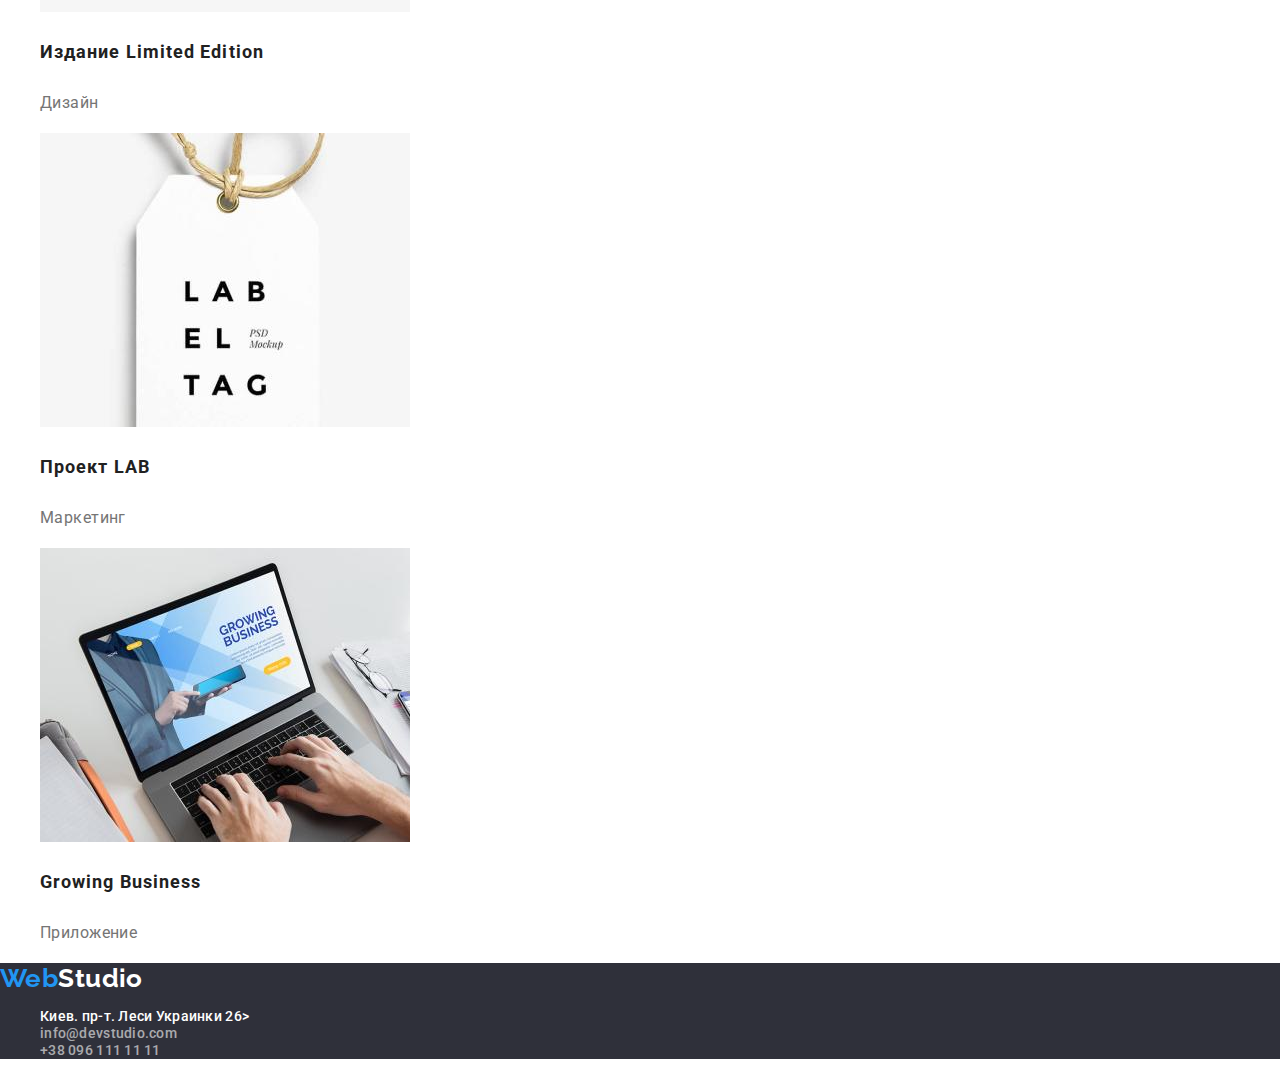
==== commit dae2162d: "Правит баги по второму сабмиту" ====
--- a/portfolio.html
+++ b/portfolio.html
@@ -70,7 +70,7 @@
       </ul>
       <ul class="list">
         <li>
-          <img
+          <a> <img
             src="./images/portfolio/img1.jpg"
             alt="Ноутбук"
             width="370"
@@ -78,6 +78,7 @@
           />
           <h3 class="item-title">Технокряк</h3>
           <p lang="ru" class="product-item">Веб-сайт</p>
+          </a>
         </li>
 
         <li>
--- a/css/styles.css
+++ b/css/styles.css
@@ -91,10 +91,6 @@
   color: var(--white-color);
 }
 .hero-bg{
-width: 1600px;
-height: 600px;
-left: 0px;
-top: 80px;
 background: var(--dark-graylish-blue-color);
   }
 /*==============END HERO================*/
@@ -159,11 +155,6 @@
   color: var(--transparent-white-color);
 }
 .footer-bg {
-width: 1600px;
-height: 252px;
-left: 0px;
-top: 2097px;
-
 background: var(--dark-graylish-blue-color);
 }
 /*=============END FOOTER================*/
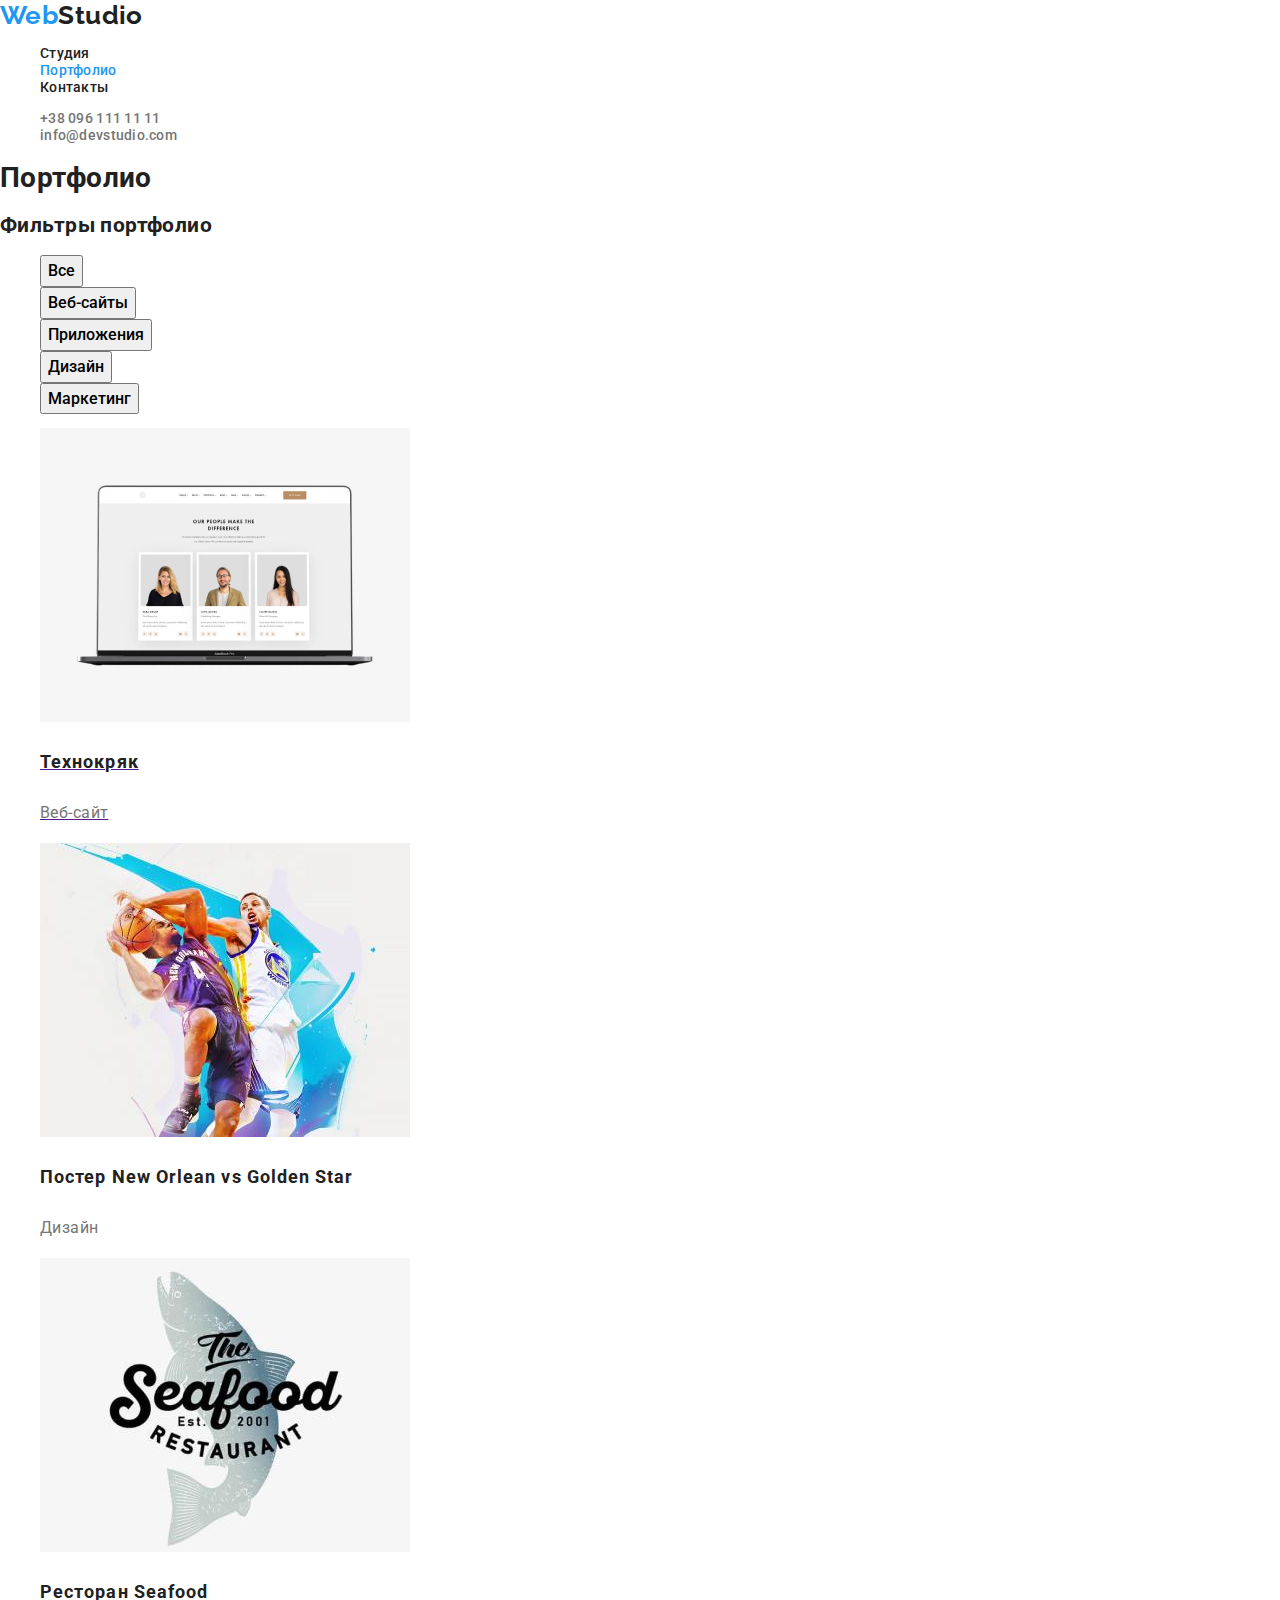
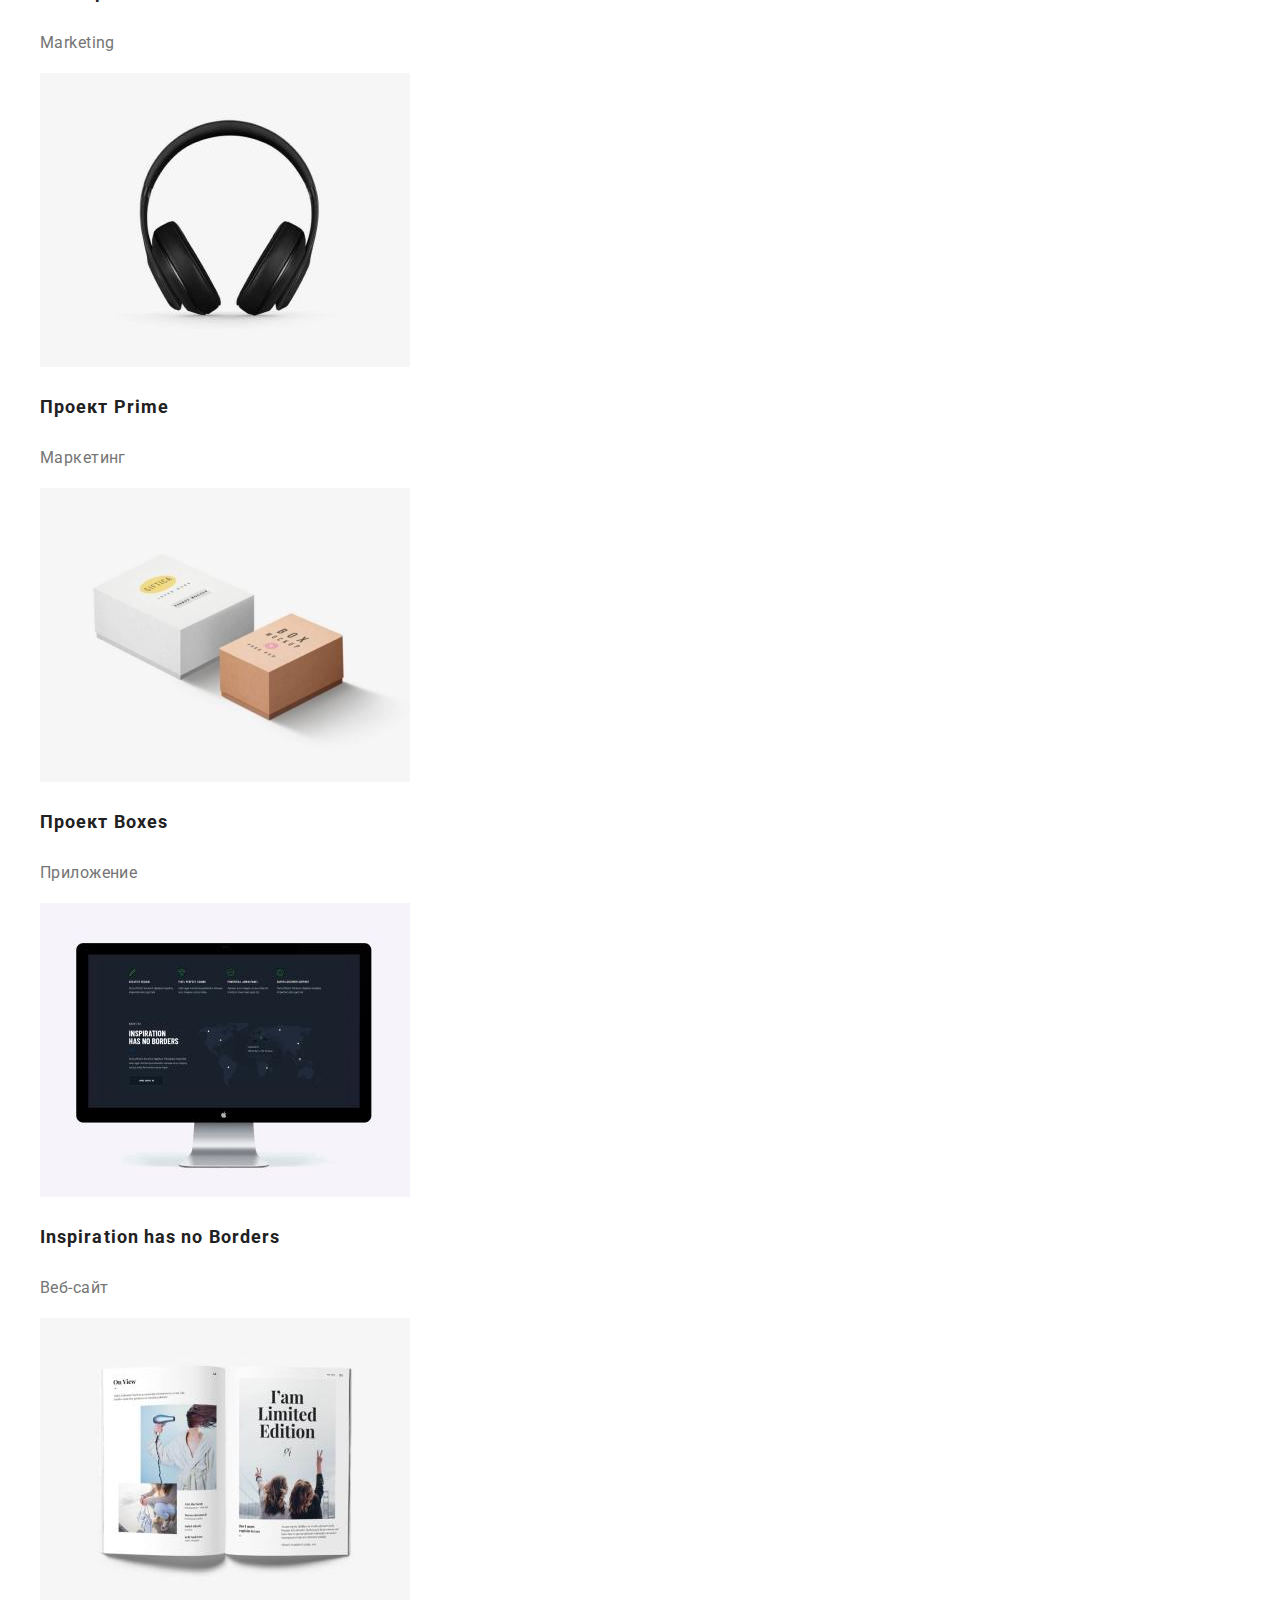
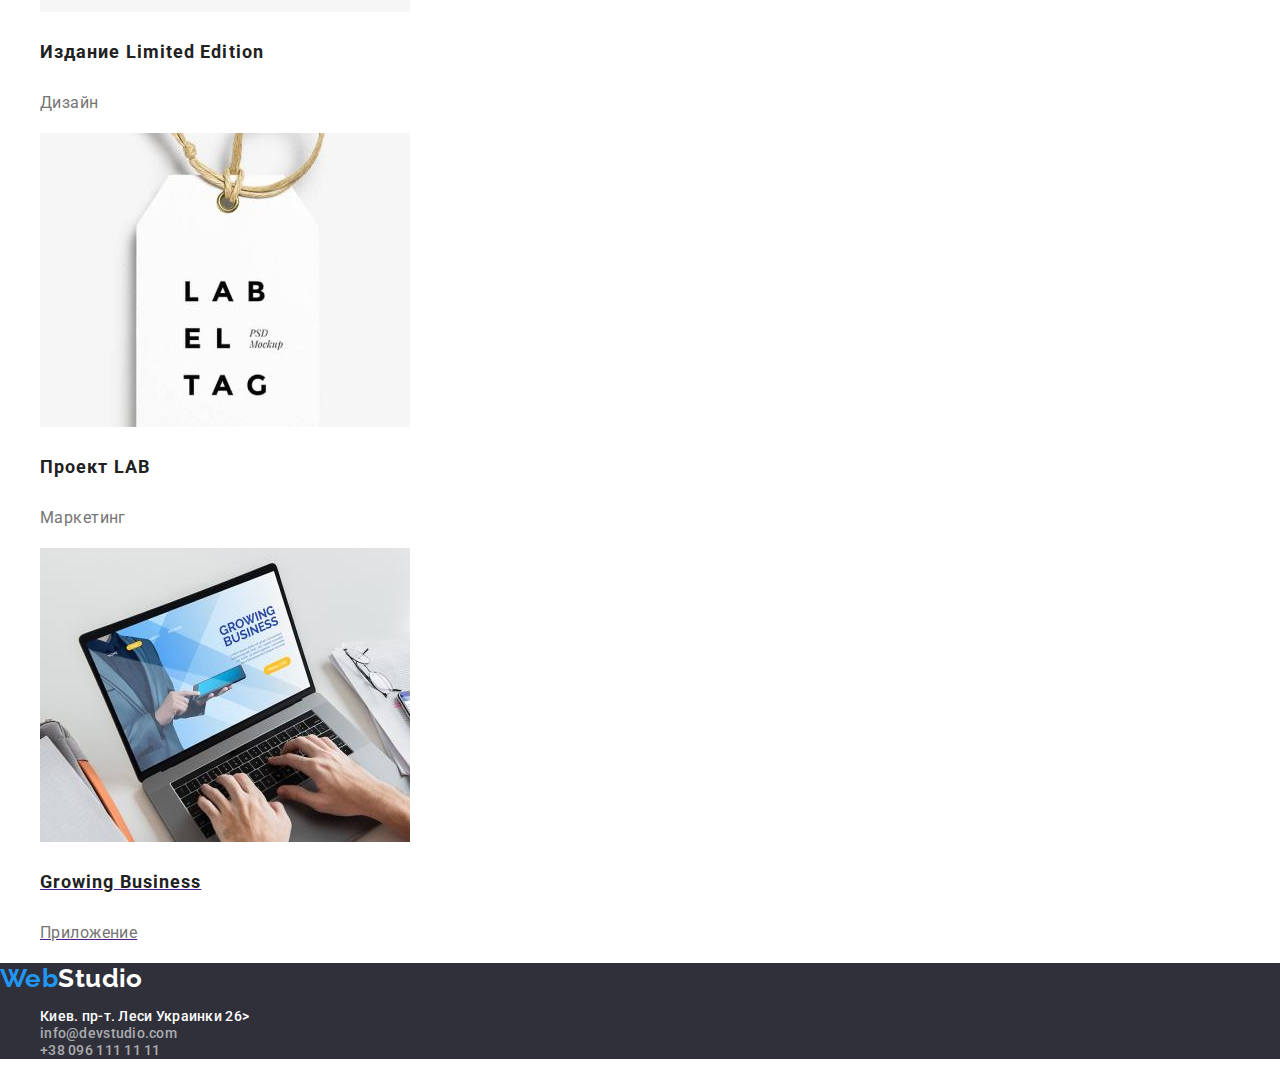
==== commit 7a87034b: "добавляет href=" ",  ссылке надо обязательно давать атрибут href=" ", даже пустой. Без нее - браузер" ====
--- a/portfolio.html
+++ b/portfolio.html
@@ -70,7 +70,7 @@
       </ul>
       <ul class="list">
         <li>
-          <a> <img
+          <a href=""> <img
             src="./images/portfolio/img1.jpg"
             alt="Ноутбук"
             width="370"
@@ -154,7 +154,7 @@
           <p lang="ru" class="product-item">Маркетинг</p>
         </li>
         <li>
-          <a>
+          <a href="">
           <img
             src="./images/portfolio/img9.jpg"
             alt="Набирать текст на ноутбуке"
